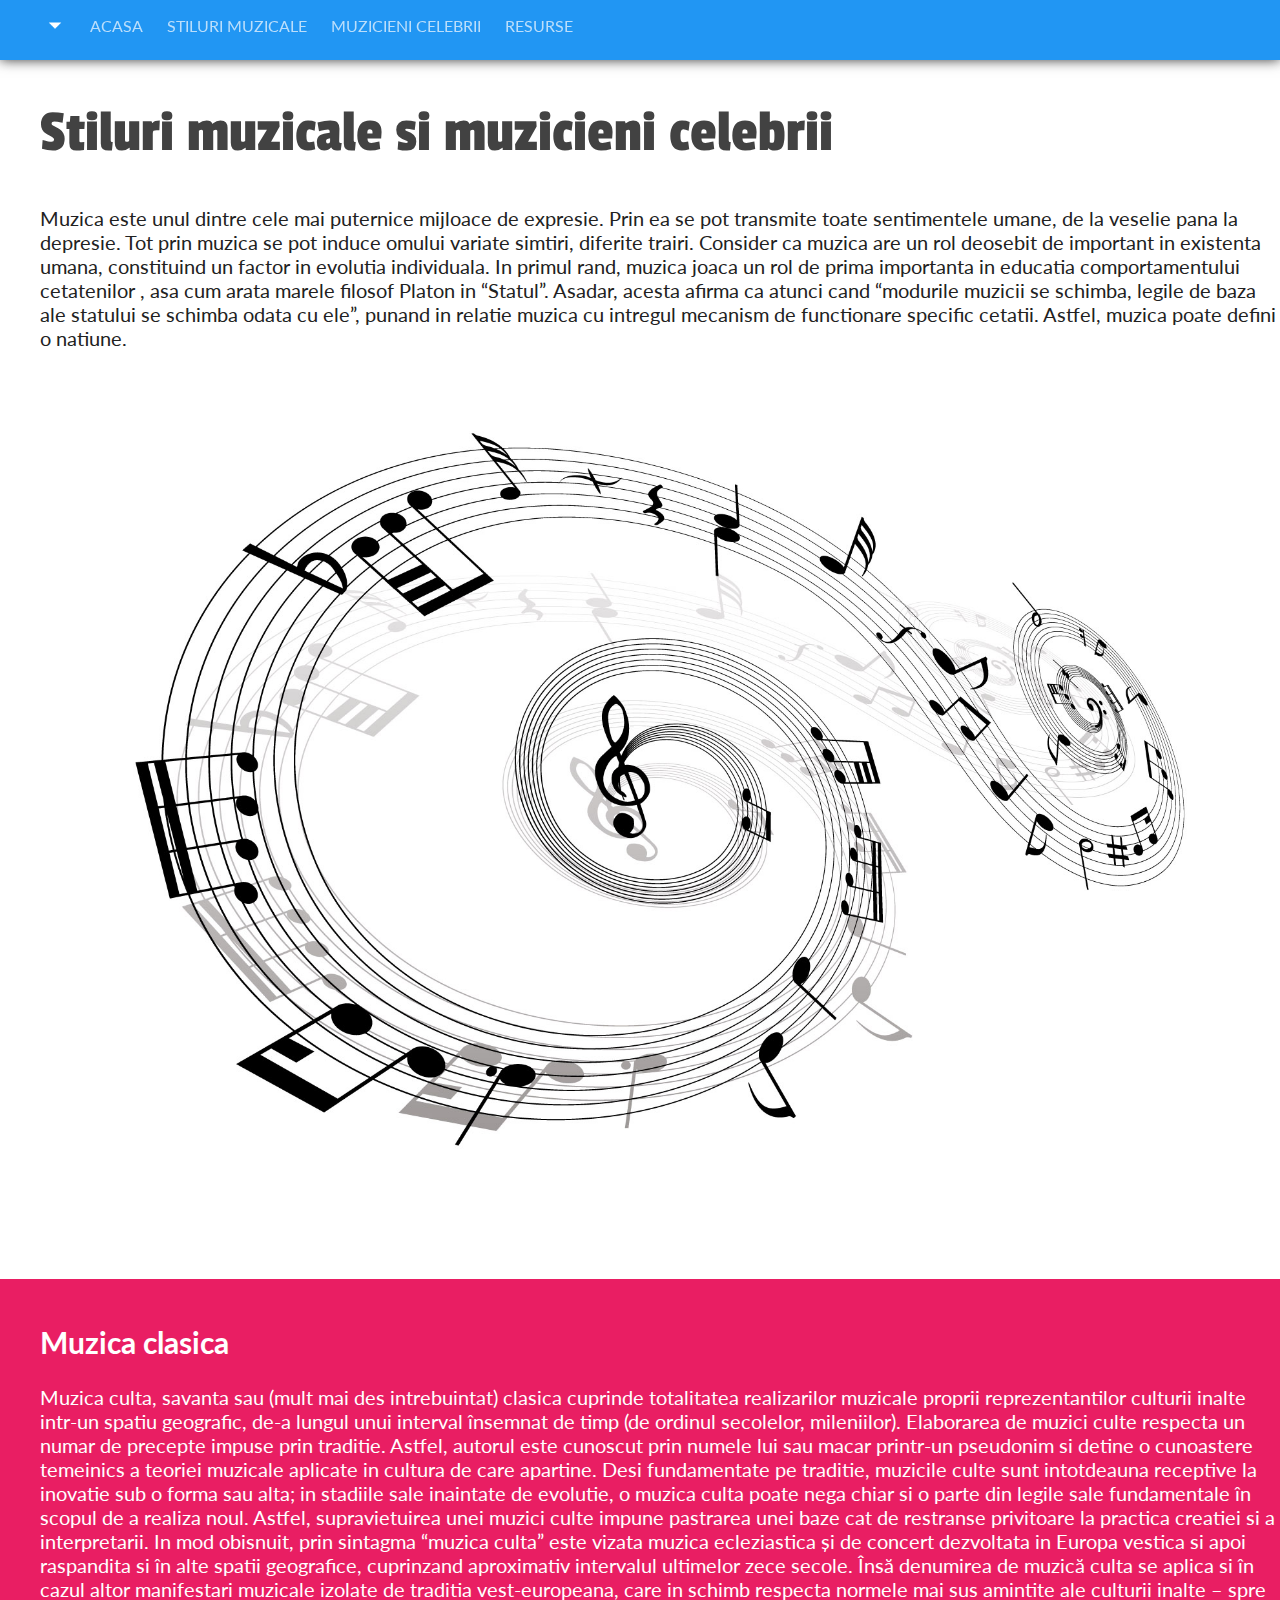
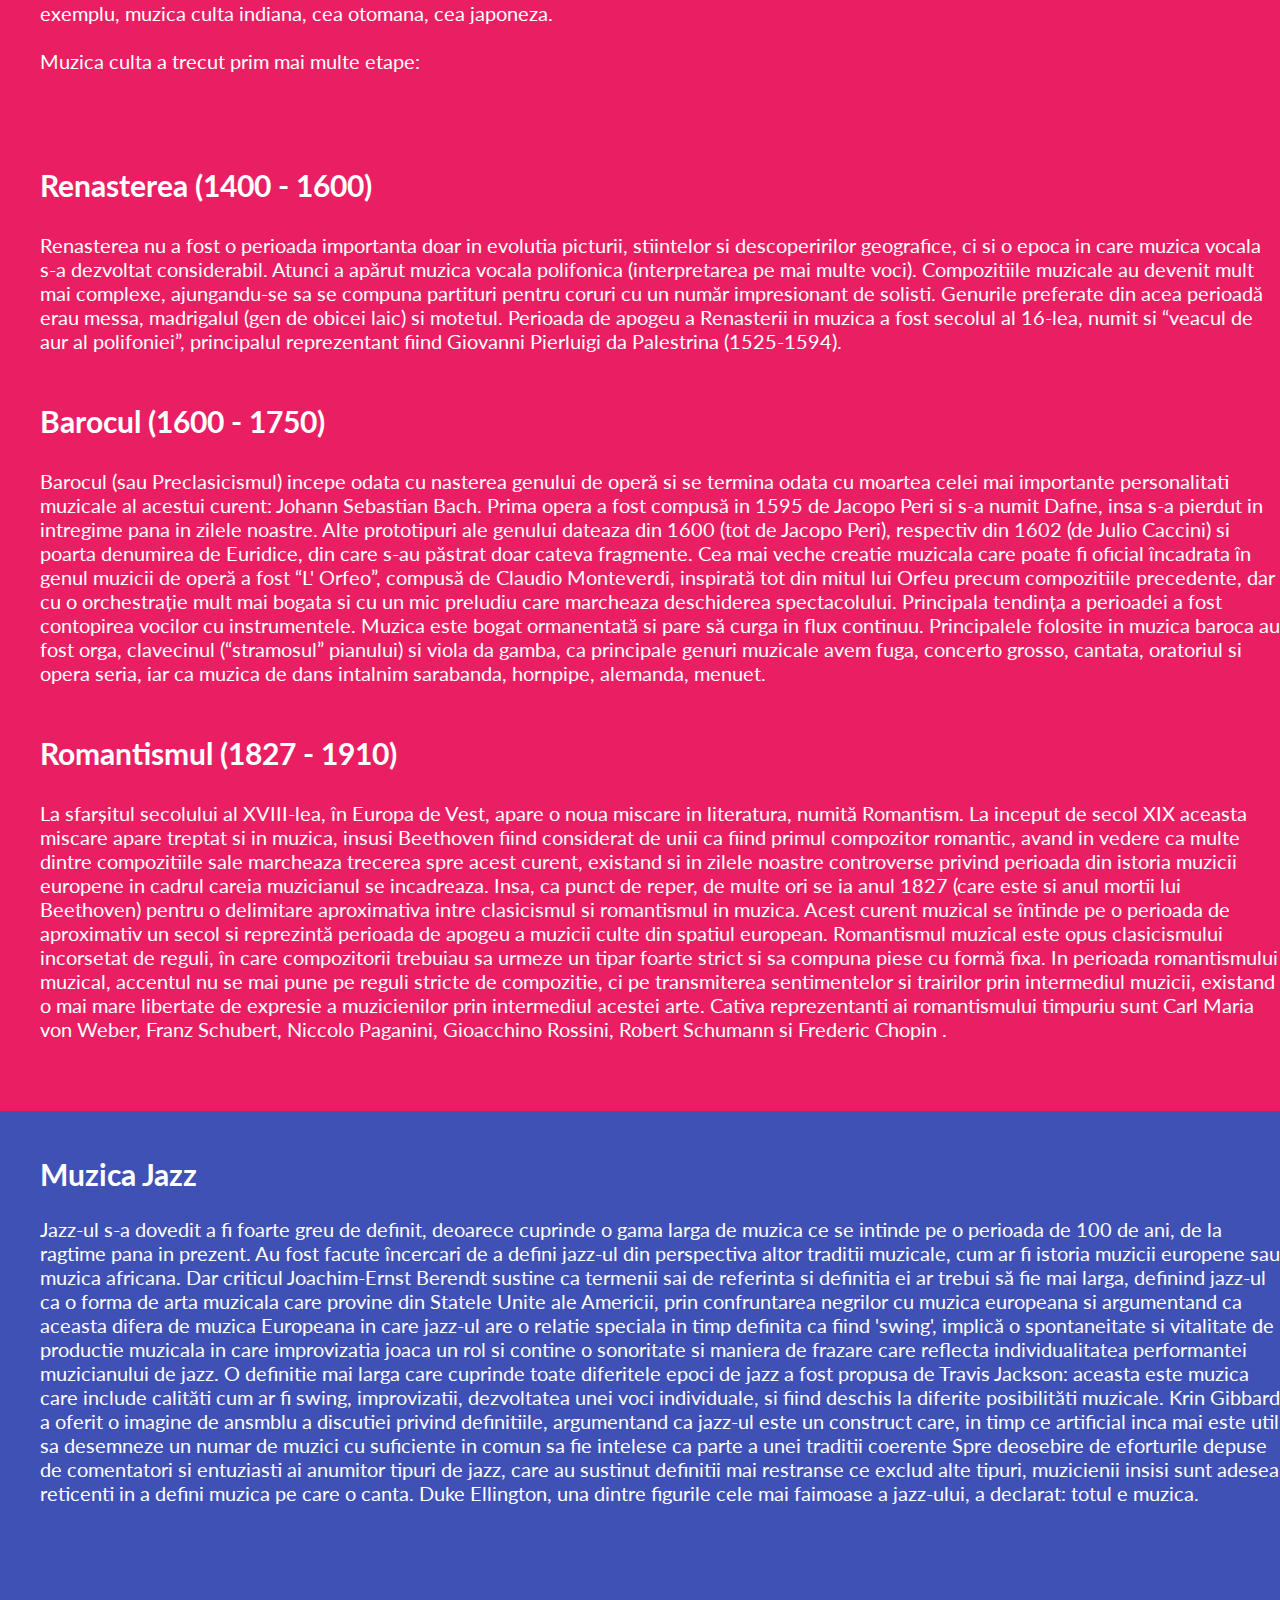
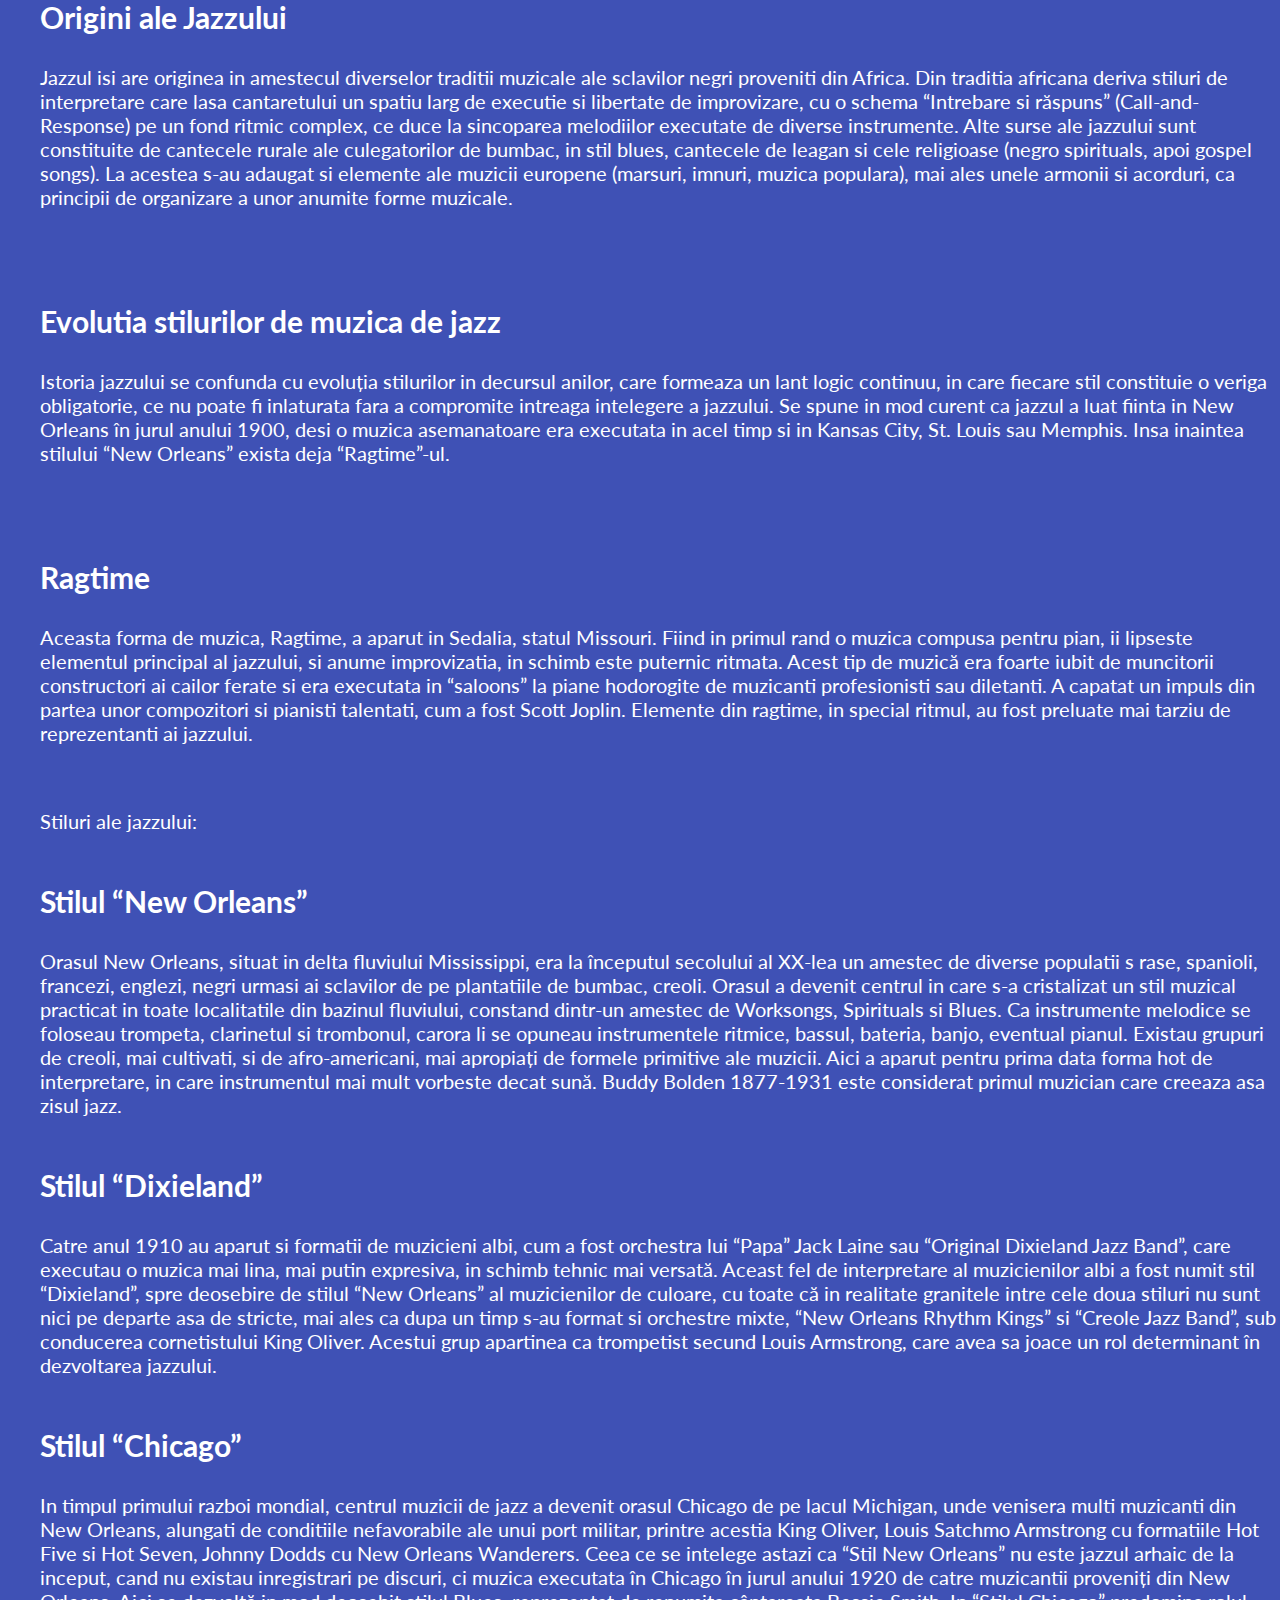
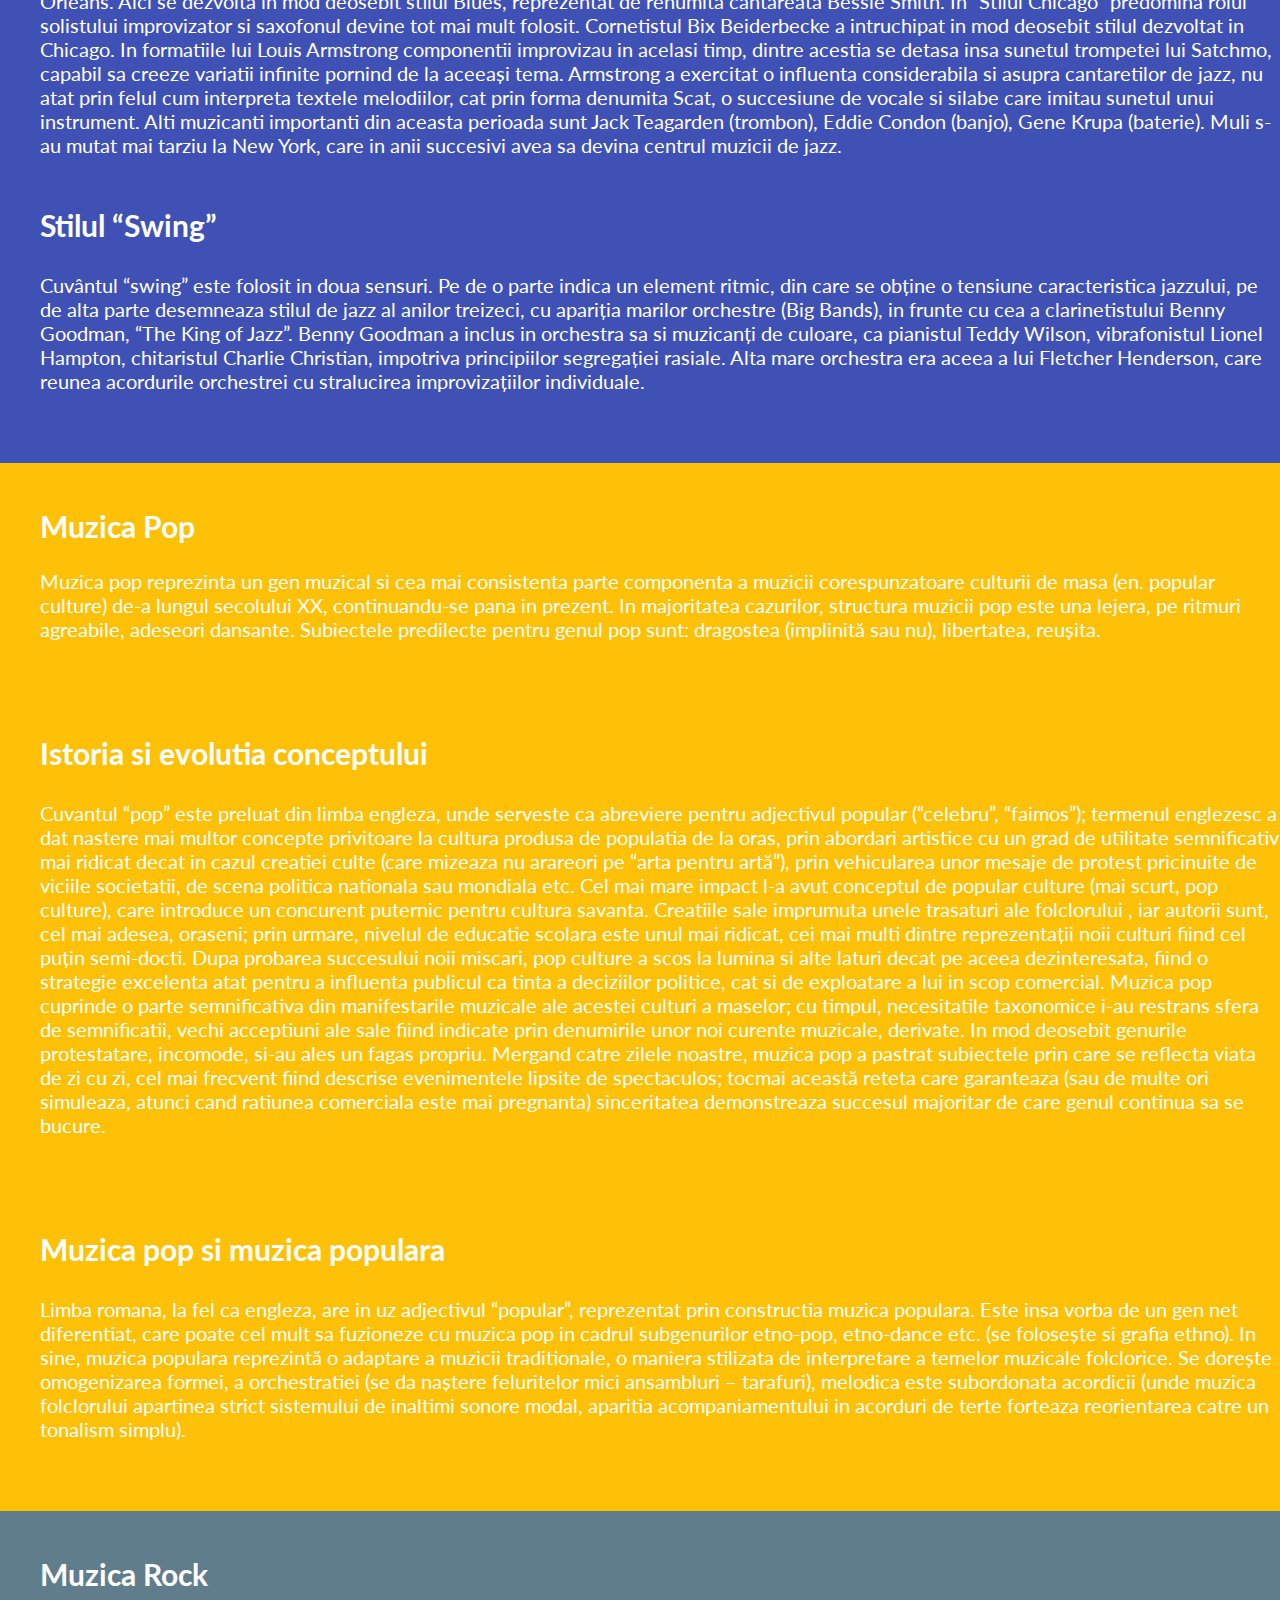
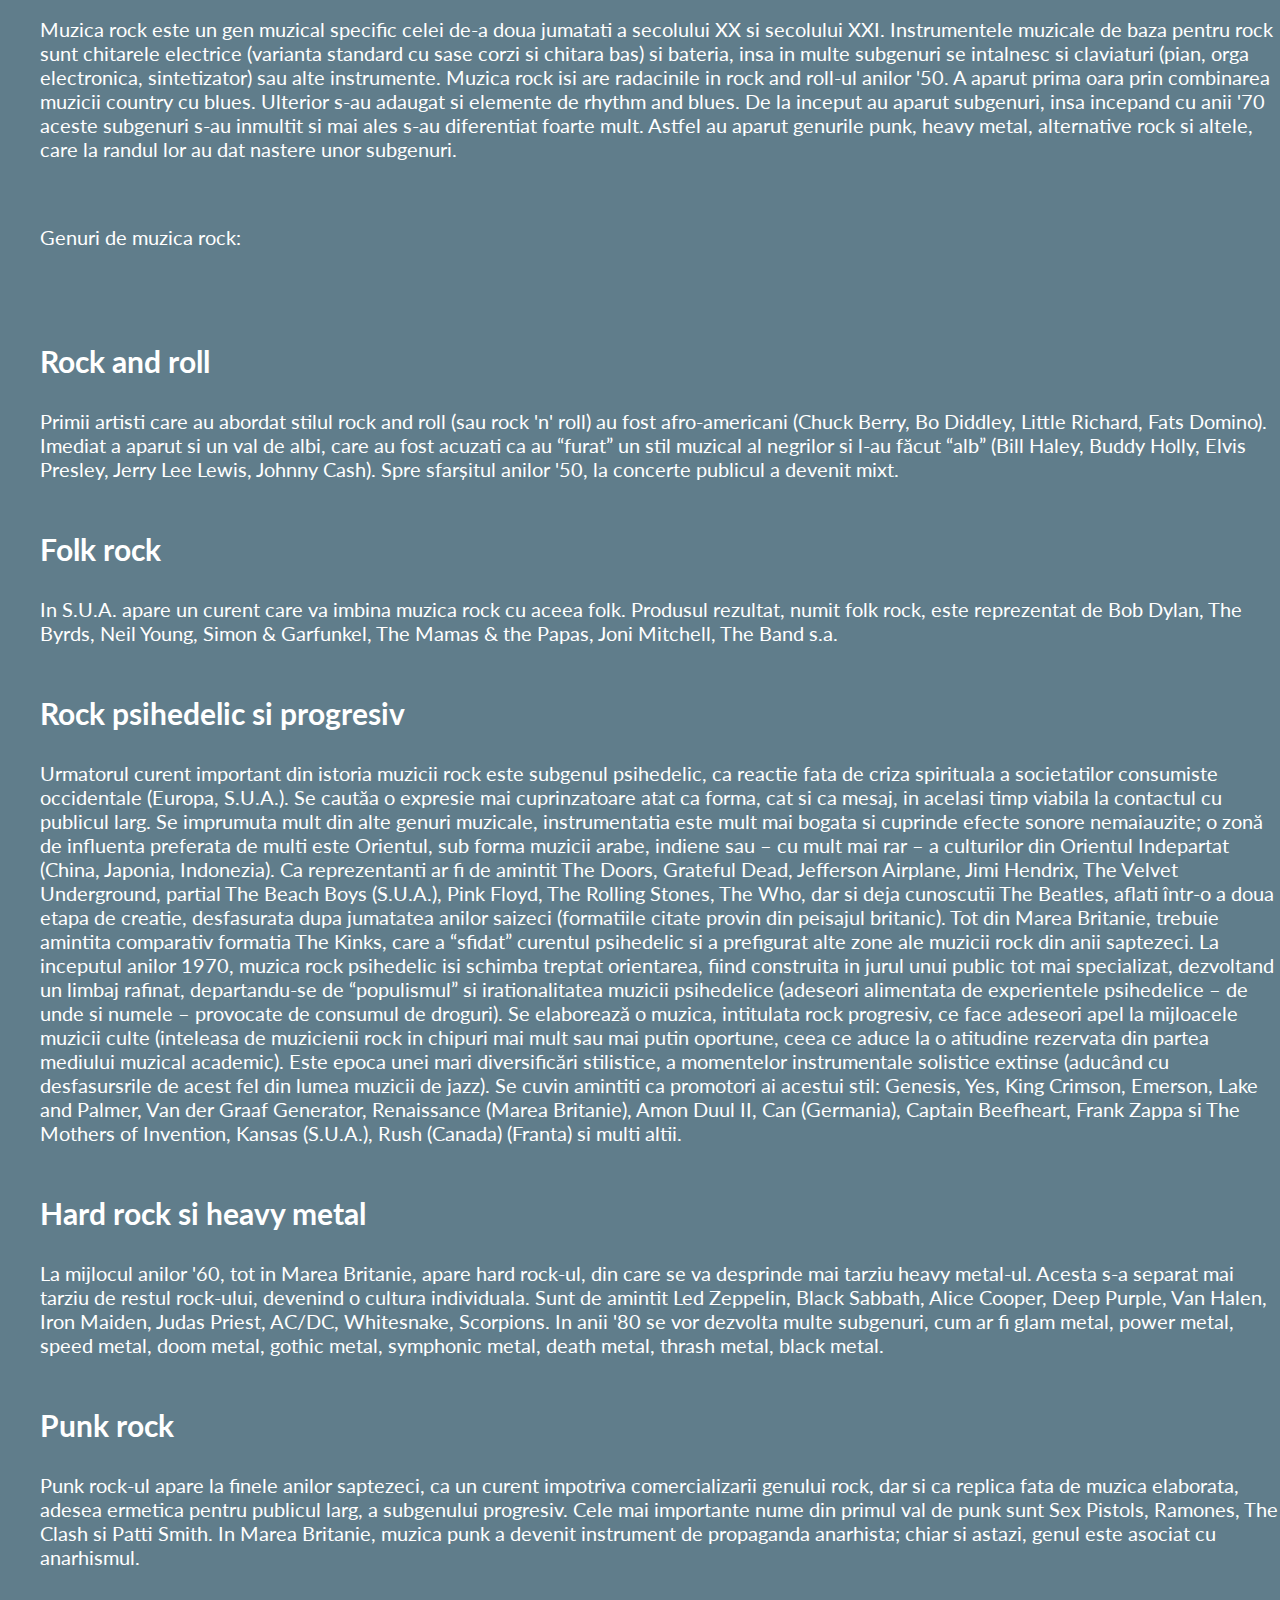
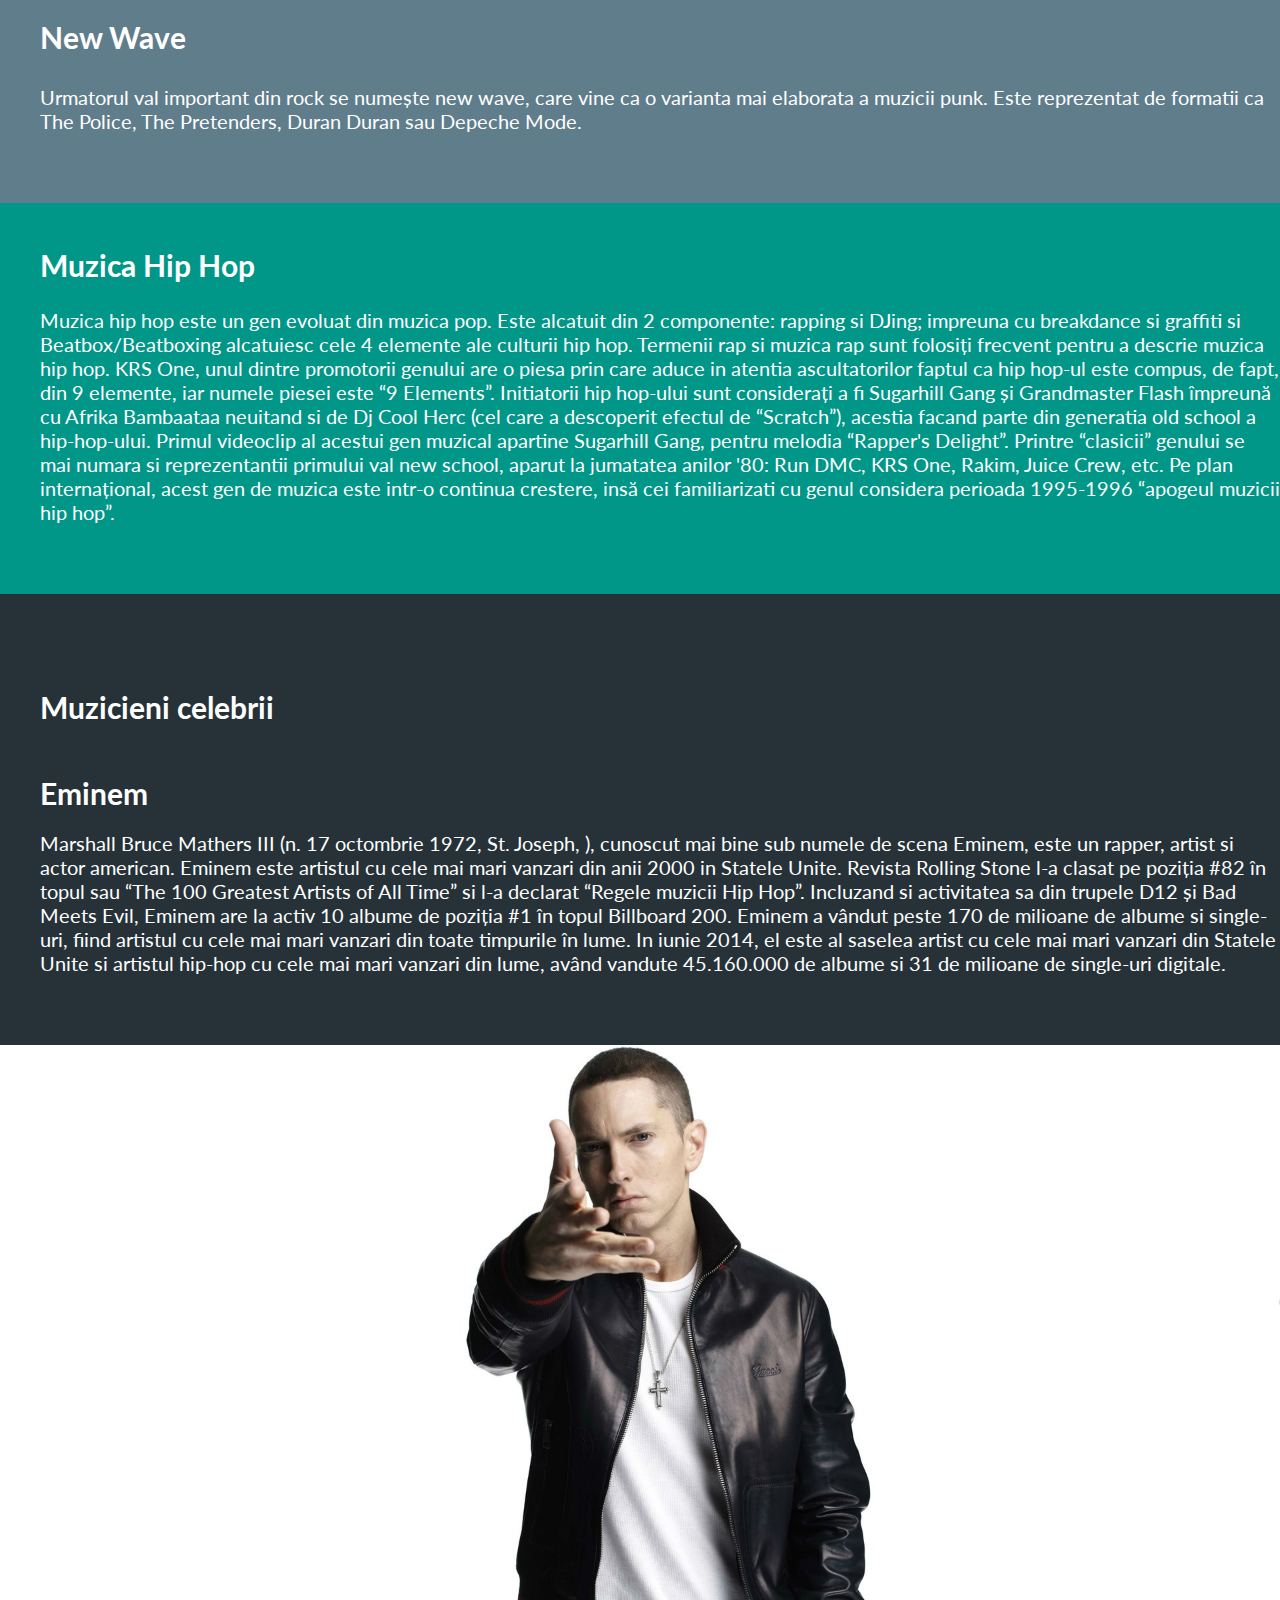
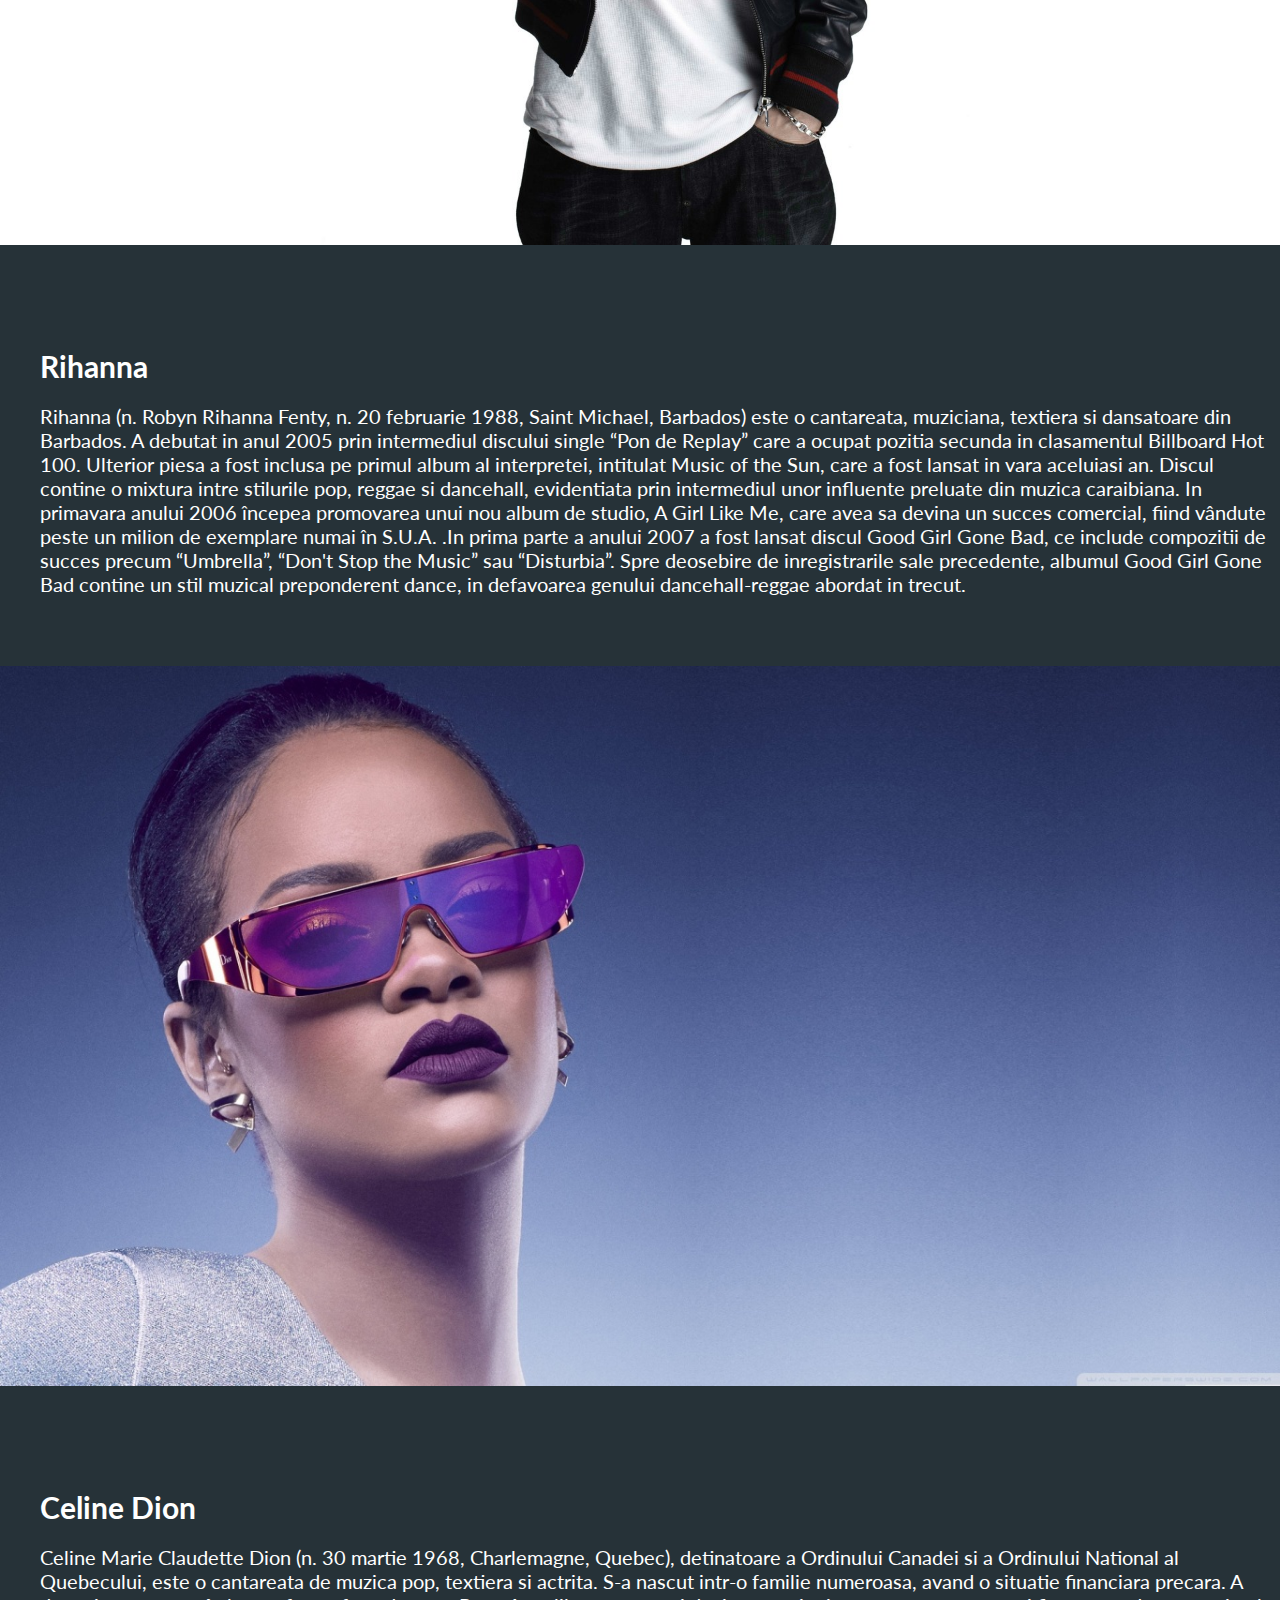
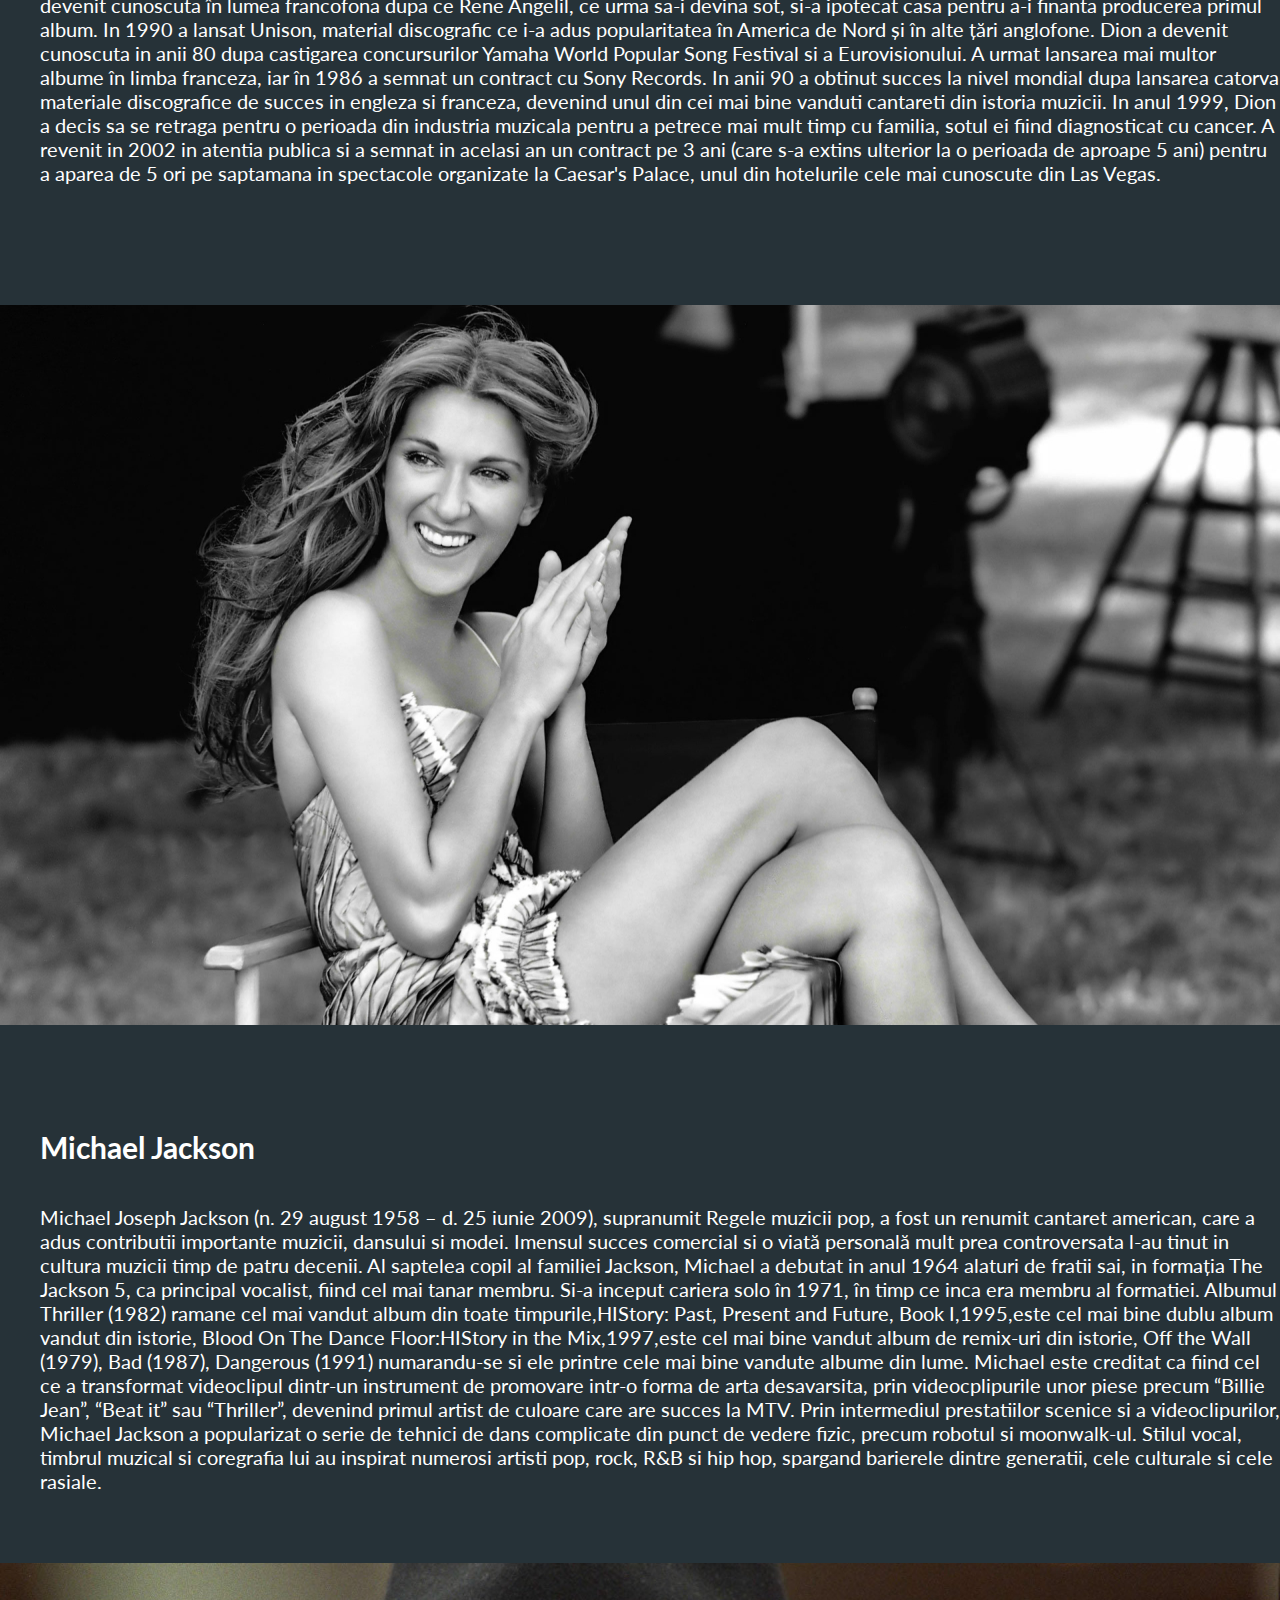
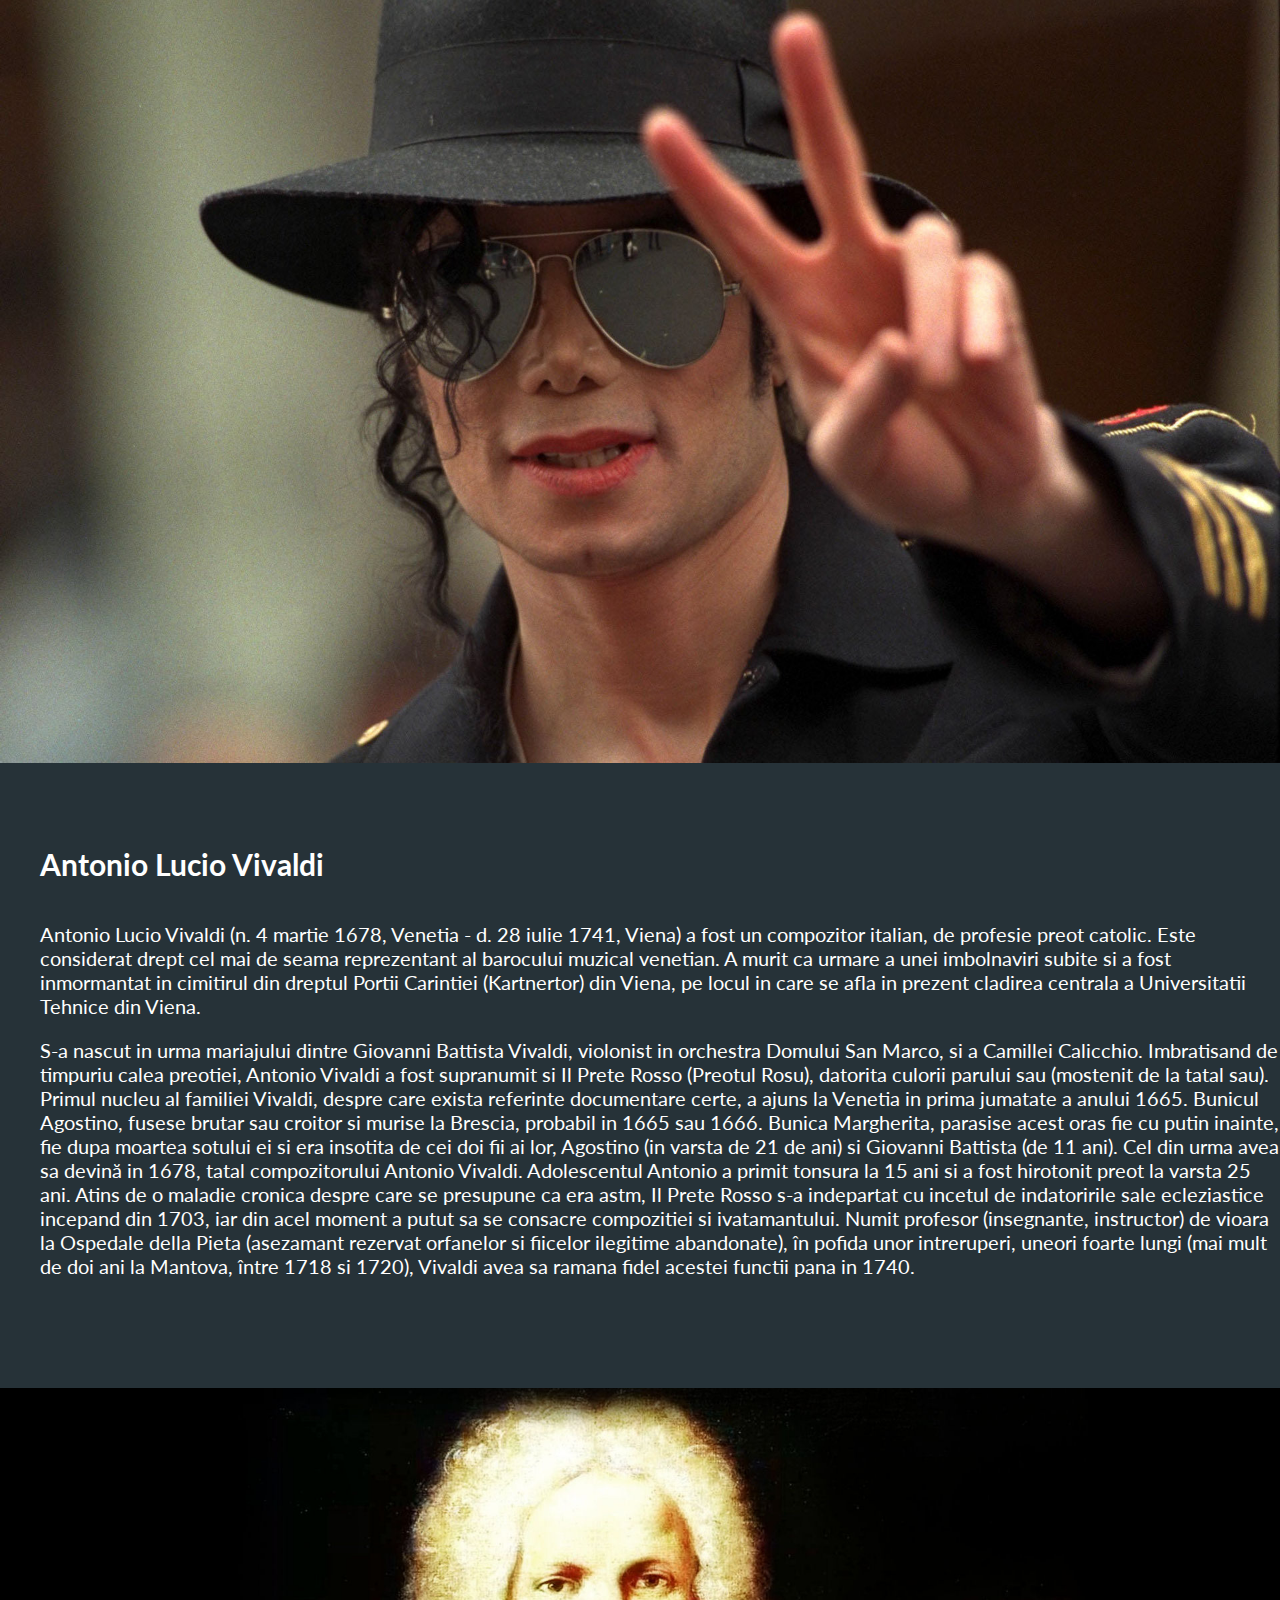
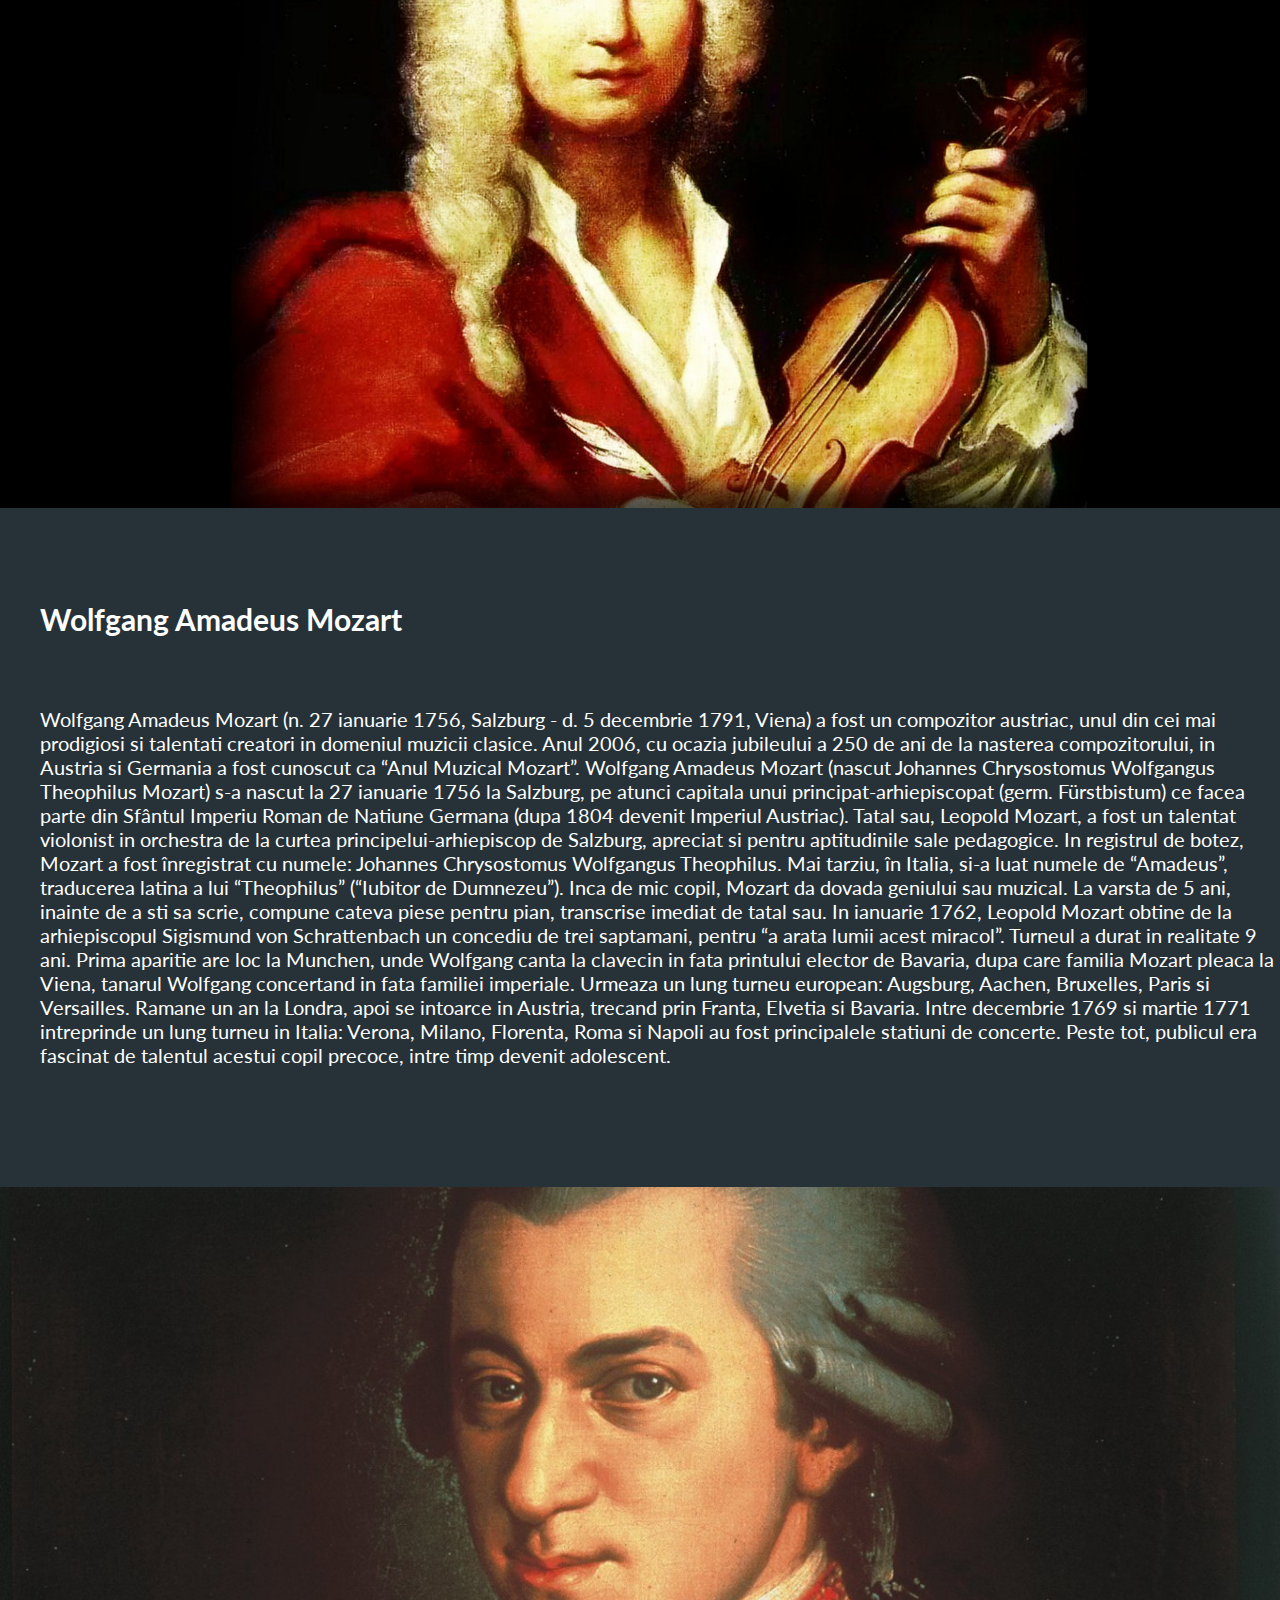
==== index.html @ 26b120ed "Final version" ====
<!DOCTYPE html>
<html lang="en">
<head>
    <meta charset="UTF-8">
    <meta name="viewport" content="width=device-width, initial-scale=1.0">
    <link rel="stylesheet" type="text/css" href="css/app.css">
    <link rel="shortcut icon" href="icons/music_2.png">
    <title>Stiluri muzicale si muzicieni celebrii</title>
    <!-- Proiect atestat Alexandra Bodnar clasa a XII -a A -->
</head>
<body id="top">
    <header>
        <img id="expand_menu" src="icons/bottom.png" alt="Activeaza navigatia din header">
        <nav>
            <ul id="nav_list">
                <li><a href="#top">Acasa</a></li>
                <li><a href="#stiluri_muzicale">Stiluri muzicale</a></li>
                <li><a href="#muzicieni_celebrii">Muzicieni celebrii</a></li>
                <li><a href="resurse.html" target="_blank">Resurse</a></li>
            </ul>
        </nav>
    </header>
    <div id="menu_expanded">
        <ul id="genuri">
            <li><a href="#muzica_clasica">Muzica clasica</a></li>
            <li><a href="#muzica_jazz">Muzica jazz</a></li>
            <li><a href="#muzica_pop">Muzica pop</a></li>
            <li><a href="#muzica_rock">Muzica rock</a></li>
            <li><a href="#muzica_rap">Muzica Hip Hop</a></li>
        </ul>

        <ul id="celebrii">
            <li><a href="#eminem">Eminem</a></li>
            <li><a href="#rihanna">Rihanna</a></li>
            <li><a href="#celine_dion">Celine Dion</a></li>
            <li><a href="#michael_jackson">Michael Jackson</a></li>
            <li><a href="#vivaldi">Vivaldi</a></li>
            <li><a href="#motzard">Motzard</a></li>
        </ul>
        <img id="collapse_menu" src="icons/collapse.png" alt="Aduce menuiu in pozitia ascunsa">
    </div>
    <div id="content">
        <h1 id="main_title">
            Stiluri muzicale si muzicieni celebrii
        </h1>
        <div id="despre_muzica">
            Muzica este unul dintre cele mai puternice mijloace de expresie. Prin ea se pot transmite toate sentimentele
            umane, de la veselie pana la depresie. Tot prin muzica se pot induce omului variate simtiri, diferite trairi.
            Consider ca muzica are un rol deosebit de important in existenta umana, constituind un factor in evolutia individuala.
            In primul rand, muzica joaca un rol de prima importanta in educatia comportamentului cetatenilor , asa cum
            arata marele filosof Platon in <q>Statul</q>. Asadar, acesta afirma ca atunci cand <q>modurile muzicii se schimba,
            legile de baza ale statului se schimba odata cu ele</q>, punand in relatie muzica cu intregul mecanism de
            functionare specific cetatii. Astfel, muzica poate defini o natiune.
            <img id="home_image" src="images/muzica_clasica.jpg" alt="imagine muzica clasica">
        </div>
        <section id="stiluri_muzicale">
            <section id="muzica_clasica" class="text_div">
                <h2>Muzica clasica</h2>
                <p>Muzica culta, savanta sau (mult mai des intrebuintat) clasica cuprinde totalitatea realizarilor muzicale
                    proprii reprezentantilor culturii inalte intr-un spatiu geografic, de-a lungul unui interval însemnat de
                    timp (de ordinul secolelor, mileniilor). Elaborarea de muzici culte respecta un numar de precepte impuse
                    prin traditie. Astfel, autorul este cunoscut prin numele lui sau macar printr-un pseudonim si detine o
                    cunoastere temeinics a teoriei muzicale aplicate in cultura de care
                    apartine. Desi fundamentate pe traditie, muzicile culte sunt intotdeauna receptive la inovatie sub o
                    forma sau alta; in stadiile sale inaintate de evolutie, o muzica culta poate nega chiar si o parte din
                    legile sale fundamentale în scopul de a realiza noul. Astfel, supravietuirea unei muzici culte impune
                    pastrarea unei baze cat de restranse privitoare la practica creatiei si a interpretarii.
                    In mod obisnuit, prin sintagma <q>muzica culta</q> este vizata muzica ecleziastica și de concert
                    dezvoltata in Europa vestica si apoi raspandita si în alte spatii geografice, cuprinzand aproximativ
                    intervalul ultimelor zece secole. Însă denumirea de muzică culta se aplica si în cazul altor manifestari
                    muzicale izolate de traditia vest-europeana, care in schimb respecta normele mai sus amintite ale
                    culturii inalte – spre exemplu, muzica culta indiana, cea otomana, cea japoneza. <br><br>Muzica culta a
                    trecut prim mai multe etape:</p><br>

                    <h3>Renasterea (1400 - 1600)</h3>
                    <p>Renasterea nu a fost o perioada importanta doar in evolutia picturii, stiintelor si descoperirilor
                        geografice, ci si o epoca in care muzica vocala s-a dezvoltat considerabil. Atunci a apărut muzica
                        vocala polifonica (interpretarea pe mai multe voci). Compozitiile muzicale au devenit mult mai complexe,
                        ajungandu-se sa se compuna partituri pentru coruri cu un număr impresionant de solisti. Genurile preferate
                        din acea perioadă erau messa, madrigalul (gen de obicei laic) si motetul. Perioada de apogeu a Renasterii
                        in muzica a fost secolul al 16-lea, numit si <q>veacul de aur al polifoniei</q>, principalul reprezentant
                        fiind Giovanni Pierluigi da Palestrina (1525-1594).</p>
                    <h3>Barocul (1600 - 1750)</h3>
                    <p>Barocul (sau Preclasicismul) incepe odata cu nasterea genului de operă si se termina odata cu moartea celei mai
                        importante personalitati muzicale al acestui curent: Johann Sebastian Bach. Prima opera a fost compusă in 1595
                        de Jacopo Peri si s-a numit Dafne, insa s-a pierdut in intregime pana in zilele noastre. Alte prototipuri ale
                        genului dateaza din 1600 (tot de Jacopo Peri), respectiv din 1602 (de Julio Caccini) si poarta denumirea de
                        Euridice, din care s-au păstrat doar cateva fragmente. Cea mai veche creatie muzicala care poate fi oficial
                        încadrata în genul muzicii de operă a fost <q>L' Orfeo</q>, compusă de Claudio Monteverdi, inspirată tot din
                        mitul lui Orfeu precum compozitiile precedente, dar cu o orchestrație mult mai bogata si cu un mic preludiu
                        care marcheaza deschiderea spectacolului. Principala tendința a perioadei a fost contopirea vocilor cu
                        instrumentele. Muzica este bogat ormanentată si pare să curga in flux continuu. Principalele
                        folosite in muzica baroca au fost orga, clavecinul (<q>stramosul</q> pianului) si viola da gamba,
                        ca principale genuri muzicale avem fuga, concerto grosso, cantata, oratoriul si opera seria, iar ca
                        muzica de dans intalnim sarabanda, hornpipe, alemanda, menuet.</p>
                    <h3>Romantismul (1827 - 1910)</h3>
                    <p>La sfarșitul secolului al XVIII-lea, în Europa de Vest, apare o noua miscare in literatura, numită Romantism.
                        La inceput de secol XIX aceasta miscare apare treptat si in muzica, insusi Beethoven fiind considerat de unii
                        ca fiind primul compozitor romantic, avand in vedere ca multe dintre compozitiile sale marcheaza trecerea spre
                        acest curent, existand si in zilele noastre controverse privind perioada din istoria muzicii europene in cadrul
                        careia muzicianul se incadreaza. Insa, ca punct de reper, de multe ori se ia anul 1827 (care este si anul mortii
                        lui Beethoven) pentru o delimitare aproximativa intre clasicismul si romantismul in muzica.
                        Acest curent muzical se întinde pe o perioada de aproximativ un secol si reprezintă perioada de apogeu a muzicii
                        culte din spatiul european. Romantismul muzical este opus clasicismului incorsetat de reguli, în care
                        compozitorii trebuiau sa urmeze un tipar foarte strict si sa compuna piese cu formă fixa. In perioada
                        romantismului muzical, accentul nu se mai pune pe reguli stricte de compozitie, ci pe transmiterea sentimentelor
                        si trairilor prin intermediul muzicii, existand o mai mare libertate de expresie a muzicienilor prin intermediul
                        acestei arte. Cativa reprezentanti ai romantismului timpuriu sunt Carl Maria von Weber, Franz Schubert, Niccolo
                        Paganini, Gioacchino Rossini, Robert Schumann si Frederic Chopin .</p>
            </section>
            <section id="muzica_jazz" class="text_div">
                <h2>Muzica Jazz</h2>
                <p>Jazz-ul s-a dovedit a fi foarte greu de definit, deoarece cuprinde o gama larga de muzica ce se intinde pe o perioada
                    de 100 de ani, de la ragtime pana in prezent. Au fost facute încercari de a defini jazz-ul din perspectiva altor
                    traditii muzicale, cum ar fi istoria muzicii europene sau muzica africana. Dar criticul Joachim-Ernst Berendt
                    sustine ca termenii sai de referinta si definitia ei ar trebui să fie mai larga, definind jazz-ul ca o forma
                        de arta muzicala care provine din Statele Unite ale Americii, prin confruntarea negrilor cu muzica europeana
                    si argumentand ca aceasta difera de muzica Europeana in care jazz-ul are o  relatie speciala in timp definita
                        ca fiind 'swing', implică o spontaneitate si vitalitate de productie muzicala in care improvizatia joaca
                        un rol si contine o sonoritate si maniera de frazare care reflecta individualitatea performantei
                        muzicianului de jazz. O definitie mai larga care cuprinde toate diferitele epoci de jazz a fost propusa de Travis Jackson: aceasta
                        este muzica care include calităti cum ar fi swing, improvizatii, dezvoltatea unei voci individuale, si fiind
                        deschis la diferite posibilităti muzicale. Krin Gibbard a oferit o imagine de ansmblu a discutiei privind
                        definitiile, argumentand ca jazz-ul este un construct care, in timp ce artificial inca mai este util
                        sa desemneze un numar de muzici cu suficiente in comun sa fie intelese ca parte a unei traditii coerente
                Spre deosebire de eforturile depuse de comentatori si entuziasti ai anumitor tipuri de jazz, care au sustinut definitii
                mai restranse ce exclud alte tipuri, muzicienii insisi sunt adesea reticenti in a defini muzica pe care o canta.
                        Duke Ellington, una dintre figurile cele mai faimoase a jazz-ului, a declarat: totul e muzica.</p>
                <br>
                <h3>Origini ale Jazzului</h3>
                <p>Jazzul isi are originea in amestecul diverselor traditii muzicale ale sclavilor negri proveniti din Africa.
                    Din traditia africana deriva stiluri de interpretare care lasa cantaretului un spatiu larg de executie si
                    libertate de improvizare, cu o schema <q>Intrebare si răspuns</q> (Call-and-Response) pe un fond ritmic complex,
                    ce duce la sincoparea melodiilor executate de diverse instrumente. Alte surse ale jazzului sunt constituite
                    de cantecele rurale ale culegatorilor de bumbac, in stil blues, cantecele de leagan si cele religioase
                    (negro spirituals, apoi gospel songs). La acestea s-au adaugat si elemente ale muzicii europene
                    (marsuri, imnuri, muzica populara), mai ales unele armonii si acorduri, ca principii de organizare
                    a unor anumite forme muzicale.</p>
                <br>
                <h3>Evolutia stilurilor de muzica de jazz</h3>
                <p>Istoria jazzului se confunda cu evoluția stilurilor in decursul anilor, care formeaza un lant logic continuu, in care fiecare stil constituie
                    o veriga obligatorie, ce nu poate fi inlaturata fara a compromite intreaga intelegere a jazzului. Se spune in mod
                    curent ca jazzul a luat fiinta in New Orleans în jurul anului 1900, desi o muzica asemanatoare era executata in
                    acel timp si in Kansas City, St. Louis sau Memphis. Insa inaintea stilului <q>New Orleans</q> exista deja <q>Ragtime</q>-ul.</p>
                <br>
                <h3>Ragtime</h3>
                <p>Aceasta forma de muzica, Ragtime, a aparut in Sedalia, statul Missouri. Fiind in primul rand o muzica compusa pentru pian, ii lipseste elementul
                    principal al jazzului, si anume improvizatia, in schimb este puternic ritmata. Acest tip de muzică era foarte iubit de muncitorii constructori ai
                    cailor ferate si era executata in <q>saloons</q> la piane hodorogite de muzicanti profesionisti sau diletanti. A capatat un impuls din partea
                    unor compozitori si pianisti talentati, cum a fost Scott Joplin. Elemente din ragtime, in special ritmul, au fost preluate mai tarziu de
                    reprezentanti ai jazzului.</p>
                <br>
                <p>Stiluri ale jazzului:</p>

                <h3>Stilul <q>New Orleans</q></h3>
                <p>Orasul New Orleans, situat in delta fluviului Mississippi, era la începutul secolului al XX-lea un amestec de diverse populatii s rase, spanioli,
                    francezi, englezi, negri urmasi ai sclavilor de pe plantatiile de bumbac, creoli. Orasul a devenit centrul in care s-a cristalizat un stil
                    muzical practicat in toate localitatile din bazinul fluviului, constand dintr-un amestec de Worksongs, Spirituals si Blues. Ca instrumente
                    melodice se foloseau trompeta, clarinetul si trombonul, carora li se opuneau instrumentele ritmice, bassul, bateria, banjo, eventual pianul.
                    Existau grupuri de creoli, mai cultivati, si de afro-americani, mai apropiați de formele primitive ale muzicii. Aici a aparut pentru prima
                    data forma hot de interpretare, in care instrumentul mai mult vorbeste decat sună. Buddy Bolden 1877-1931 este considerat primul muzician
                    care creeaza asa zisul jazz.</p>

                <h3>Stilul <q>Dixieland</q></h3>
                <p>Catre anul 1910 au aparut si formatii de muzicieni albi, cum a fost orchestra lui <q>Papa</q> Jack Laine sau <q>Original Dixieland Jazz Band</q>,
                    care executau o muzica mai lina, mai putin expresiva, in schimb tehnic mai versată. Aceast fel de interpretare al muzicienilor albi a fost numit
                    stil <q>Dixieland</q>, spre deosebire de stilul <q>New Orleans</q> al muzicienilor de culoare, cu toate că in realitate granitele intre cele doua
                    stiluri nu sunt nici pe departe asa de stricte, mai ales ca dupa un timp s-au format si orchestre mixte, <q>New Orleans Rhythm Kings</q> si <q>Creole
                        Jazz Band</q>, sub conducerea cornetistului King Oliver. Acestui grup apartinea ca trompetist secund Louis Armstrong, care avea sa joace un rol
                    determinant în dezvoltarea jazzului.
                </p>
                <h3>Stilul <q>Chicago</q></h3>
                <p>In timpul primului razboi mondial, centrul muzicii de jazz a devenit orasul Chicago de pe lacul Michigan, unde venisera multi muzicanti din New Orleans,
                    alungati de conditiile nefavorabile ale unui port militar, printre acestia King Oliver, Louis Satchmo Armstrong cu formatiile Hot Five si Hot Seven,
                    Johnny Dodds cu New Orleans Wanderers. Ceea ce se intelege astazi ca <q>Stil New Orleans</q> nu este jazzul arhaic de la inceput, cand nu existau
                    inregistrari pe discuri, ci muzica executata în Chicago în jurul anului 1920 de catre muzicantii proveniți din New Orleans. Aici se dezvoltă in mod
                    deosebit stilul Blues, reprezentat de renumita cântareata Bessie Smith. In <q>Stilul Chicago</q> predomina rolul solistului improvizator si saxofonul
                    devine tot mai mult folosit. Cornetistul Bix Beiderbecke a intruchipat in mod deosebit stilul dezvoltat in Chicago. In formatiile lui Louis Armstrong
                    componentii improvizau in acelasi timp, dintre acestia se detasa insa sunetul trompetei lui Satchmo, capabil sa creeze variatii infinite pornind de la
                    aceeași tema. Armstrong a exercitat o influenta considerabila si asupra cantaretilor de jazz, nu atat prin felul cum interpreta textele melodiilor, cat
                    prin forma denumita Scat, o succesiune de vocale si silabe care imitau sunetul unui instrument. Alti muzicanti importanti din aceasta perioada sunt Jack
                    Teagarden (trombon), Eddie Condon (banjo), Gene Krupa (baterie). Muli s-au mutat mai tarziu la New York, care in anii succesivi avea sa devina centrul
                    muzicii de jazz.</p>

                <h3>Stilul <q>Swing</q></h3>
                <p>Cuvântul <q>swing</q> este folosit in doua sensuri. Pe de o parte indica un element ritmic, din care se obține o tensiune caracteristica jazzului, pe de
                    alta parte desemneaza stilul de jazz al anilor treizeci, cu apariția marilor orchestre (Big Bands), in frunte cu cea a clarinetistului Benny Goodman,
                    <q>The King of Jazz</q>. Benny Goodman a inclus in orchestra sa si muzicanți de culoare, ca pianistul Teddy Wilson, vibrafonistul Lionel Hampton,
                    chitaristul Charlie Christian, impotriva principiilor segregației rasiale. Alta mare orchestra era aceea a lui Fletcher Henderson, care reunea acordurile
                    orchestrei cu stralucirea improvizațiilor individuale.

                </p>
            </section>
            <section id="muzica_pop" class="text_div">
                <h2>Muzica Pop</h2>
                <p>Muzica pop reprezinta un gen muzical si cea mai consistenta parte componenta a muzicii
                    corespunzatoare culturii de masa (en. popular culture) de-a lungul secolului XX, continuandu-se
                    pana in prezent.
                    In majoritatea cazurilor, structura muzicii pop este una lejera, pe ritmuri agreabile,
                    adeseori dansante. Subiectele predilecte pentru genul pop sunt: dragostea (implinită
                    sau nu), libertatea, reușita.</p>
                    <br>
                    <h3>Istoria si evolutia conceptului</h3>
                    <p>Cuvantul <q>pop</q> este preluat din limba engleza, unde serveste ca abreviere pentru adjectivul
                        popular (<q>celebru</q>, <q>faimos</q>); termenul englezesc a dat nastere mai multor concepte
                        privitoare la cultura produsa de populatia de la oras, prin abordari artistice cu un grad de utilitate
                        semnificativ mai ridicat decat in cazul creatiei culte (care mizeaza nu arareori pe
                        <q>arta pentru artă</q>), prin vehicularea unor mesaje de protest pricinuite de viciile societatii,
                        de scena politica nationala sau mondiala etc. Cel mai mare impact l-a avut conceptul de popular culture
                        (mai scurt, pop culture), care introduce un concurent puternic pentru cultura savanta. Creatiile sale
                        imprumuta unele trasaturi ale folclorului , iar autorii sunt, cel mai adesea, oraseni; prin urmare,
                        nivelul de educatie scolara este unul mai ridicat, cei mai multi dintre reprezentații noii culturi fiind
                        cel puțin semi-docti. Dupa probarea succesului noii miscari, pop culture a scos la lumina si alte laturi
                        decat pe aceea dezinteresata, fiind o strategie excelenta atat pentru a influenta publicul ca tinta a
                        deciziilor politice, cat si de exploatare a lui in scop comercial.
                        Muzica pop cuprinde o parte semnificativa din manifestarile muzicale ale acestei culturi a maselor; cu
                        timpul, necesitatile taxonomice i-au restrans sfera de semnificatii, vechi acceptiuni ale sale fiind indicate
                        prin denumirile unor noi curente muzicale, derivate. In mod deosebit genurile protestatare, incomode,
                        si-au ales un fagas propriu. Mergand catre zilele noastre, muzica pop a pastrat subiectele prin care se
                        reflecta viata de zi cu zi, cel mai frecvent fiind descrise evenimentele lipsite de spectaculos; tocmai
                        această reteta care garanteaza (sau de multe ori simuleaza, atunci cand ratiunea comerciala este mai
                        pregnanta) sinceritatea demonstreaza succesul majoritar de care genul continua sa se bucure.</p>
                    <br>
                    <h3>Muzica pop si muzica populara</h3>
                    <p>Limba romana, la fel ca engleza, are in uz adjectivul <q>popular</q>, reprezentat prin constructia muzica populara.
                        Este insa vorba de un gen net diferentiat, care poate cel mult sa fuzioneze cu muzica pop in cadrul subgenurilor
                        etno-pop, etno-dance etc. (se folosește si grafia ethno). In sine, muzica populara reprezintă o adaptare a
                        muzicii traditionale, o maniera stilizata de interpretare a temelor muzicale folclorice. Se dorește omogenizarea
                        formei, a orchestratiei (se da naștere feluritelor mici ansambluri – tarafuri), melodica este subordonata
                        acordicii (unde muzica folclorului apartinea strict sistemului de inaltimi sonore modal, aparitia
                        acompaniamentului in acorduri de terte forteaza reorientarea catre un tonalism simplu).</p>
            </section>
            <section id="muzica_rock" class="text_div">
                <h2>Muzica Rock</h2>
                <p>Muzica rock este un gen muzical specific celei de-a doua jumatati a secolului XX si secolului XXI.
                    Instrumentele muzicale de baza pentru rock sunt chitarele electrice (varianta standard cu sase corzi si chitara
                    bas) si bateria, insa in multe subgenuri se intalnesc si claviaturi (pian, orga electronica, sintetizator)
                    sau alte instrumente. Muzica rock isi are radacinile in rock and roll-ul anilor '50. A aparut prima oara prin
                    combinarea muzicii country cu blues. Ulterior s-au adaugat si elemente de rhythm and blues. De la inceput au aparut
                    subgenuri, insa incepand cu anii '70 aceste subgenuri s-au inmultit si mai ales s-au diferentiat foarte mult.
                    Astfel au aparut genurile punk, heavy metal, alternative rock si altele, care la randul lor au dat nastere unor
                    subgenuri.</p>
                <br><p>Genuri de muzica rock:</p><br>
                <h3>Rock and roll</h3>
                <p>Primii artisti care au abordat stilul rock and roll (sau rock 'n' roll) au fost afro-americani (Chuck Berry,
                    Bo Diddley, Little Richard, Fats Domino). Imediat a aparut si un val de albi, care au fost acuzati ca au
                    <q>furat</q> un stil muzical al negrilor si l-au făcut <q>alb</q> (Bill Haley, Buddy Holly, Elvis Presley,
                    Jerry Lee Lewis, Johnny Cash). Spre sfarșitul anilor '50, la concerte publicul a devenit mixt.</p>
                <h3>Folk rock</h3>
                <p>In S.U.A. apare un curent care va imbina muzica rock cu aceea folk. Produsul rezultat, numit folk rock,
                    este reprezentat de Bob Dylan, The Byrds, Neil Young, Simon &amp; Garfunkel, The Mamas &amp; the Papas,
                    Joni Mitchell, The Band s.a.</p>
                <h3>Rock psihedelic si progresiv</h3>
                <p>Urmatorul curent important din istoria muzicii rock este subgenul psihedelic, ca reactie fata de criza spirituala a
                    societatilor consumiste occidentale (Europa, S.U.A.). Se cautăa o expresie mai cuprinzatoare atat ca forma, cat si
                    ca mesaj, in acelasi timp viabila la contactul cu publicul larg. Se imprumuta mult din alte genuri muzicale,
                    instrumentatia este mult mai bogata si cuprinde efecte sonore nemaiauzite; o zonă de influenta preferata de multi
                    este Orientul, sub forma muzicii arabe, indiene sau – cu mult mai rar – a culturilor din Orientul Indepartat
                    (China, Japonia, Indonezia). Ca reprezentanti ar fi de amintit The Doors, Grateful Dead, Jefferson Airplane,
                    Jimi Hendrix, The Velvet Underground, partial The Beach Boys (S.U.A.), Pink Floyd, The Rolling Stones, The Who,
                    dar si deja cunoscutii The Beatles, aflati într-o a doua etapa de creatie, desfasurata dupa jumatatea anilor
                    saizeci (formatiile citate provin din peisajul britanic). Tot din Marea Britanie, trebuie amintita comparativ
                    formatia The Kinks, care a <q>sfidat</q> curentul psihedelic si a prefigurat alte zone ale muzicii rock din anii
                    saptezeci. La inceputul anilor 1970, muzica rock psihedelic isi schimba treptat orientarea, fiind construita in
                    jurul unui public tot mai specializat, dezvoltand un limbaj rafinat, departandu-se de <q>populismul</q> si
                    irationalitatea muzicii psihedelice (adeseori alimentata de experientele psihedelice – de unde si numele – provocate
                    de consumul de droguri). Se elaborează o muzica, intitulata rock progresiv, ce face adeseori apel la mijloacele
                    muzicii culte (inteleasa de muzicienii rock in chipuri mai mult sau mai putin oportune, ceea ce aduce la o atitudine
                    rezervata din partea mediului muzical academic). Este epoca unei mari diversificări stilistice, a momentelor
                    instrumentale solistice extinse (aducând cu desfasursrile de acest fel din lumea muzicii de jazz). Se cuvin
                    amintiti ca promotori ai acestui stil: Genesis, Yes, King Crimson, Emerson, Lake and Palmer, Van der Graaf
                    Generator, Renaissance (Marea Britanie), Amon Duul II, Can (Germania), Captain Beefheart, Frank Zappa si
                    The Mothers of Invention, Kansas (S.U.A.), Rush (Canada) (Franta) si multi altii.</p>
                <h3>Hard rock si heavy metal</h3>
                <p>La mijlocul anilor '60, tot in Marea Britanie, apare hard rock-ul, din care se va desprinde mai tarziu heavy metal-ul.
                    Acesta s-a separat mai tarziu de restul rock-ului, devenind o cultura individuala. Sunt de amintit Led Zeppelin,
                    Black Sabbath, Alice Cooper, Deep Purple, Van Halen, Iron Maiden, Judas Priest, AC/DC, Whitesnake, Scorpions.
                    In anii '80 se vor dezvolta multe subgenuri, cum ar fi glam metal, power metal, speed metal, doom metal, gothic
                    metal, symphonic metal, death metal, thrash metal, black metal.</p>
                <h3>Punk rock</h3>
                <p>Punk rock-ul apare la finele anilor saptezeci, ca un curent impotriva comercializarii genului rock, dar si ca replica
                    fata de muzica elaborata, adesea ermetica pentru publicul larg, a subgenului progresiv. Cele mai importante nume din
                    primul val de punk sunt Sex Pistols, Ramones, The Clash si Patti Smith. In Marea Britanie, muzica punk a devenit
                    instrument de propaganda anarhista; chiar si astazi, genul este asociat cu anarhismul.</p>
                <h3>New Wave</h3>
                <p>Urmatorul val important din rock se numește new wave, care vine ca o varianta mai elaborata a muzicii punk.
                    Este reprezentat de formatii ca The Police, The Pretenders, Duran Duran sau Depeche Mode.

                </p>
            </section>
            <section id="muzica_rap" class="text_div">
                <h2>Muzica Hip Hop</h2>
                <p>Muzica hip hop este un gen evoluat din muzica pop. Este alcatuit din 2 componente: rapping si DJing; impreuna
                    cu breakdance si graffiti si Beatbox/Beatboxing alcatuiesc cele 4 elemente ale culturii hip hop. Termenii rap
                    si muzica rap sunt folosiți frecvent pentru a descrie muzica hip hop. KRS One, unul dintre promotorii genului
                    are o piesa prin care aduce in atentia ascultatorilor faptul ca hip hop-ul este compus, de fapt, din 9
                    elemente, iar numele piesei este <q>9 Elements</q>.
                    Initiatorii hip hop-ului sunt considerați a fi Sugarhill Gang și Grandmaster Flash împreună cu Afrika
                    Bambaataa neuitand si de Dj Cool Herc (cel care a descoperit efectul de <q>Scratch</q>), acestia facand
                    parte din generatia old school a hip-hop-ului.
                    Primul videoclip al acestui gen muzical apartine Sugarhill Gang, pentru melodia <q>Rapper's Delight</q>.
                    Printre <q>clasicii</q> genului se mai numara si reprezentantii primului val new school, aparut la
                    jumatatea anilor '80: Run DMC, KRS One, Rakim, Juice Crew, etc. Pe plan internațional, acest gen
                    de muzica este intr-o continua crestere, insă cei familiarizati cu genul considera perioada 1995-1996
                    <q>apogeul muzicii hip hop</q>.</p>
            </section>
            <section id="muzicieni_celebrii">
                <div id="eminem">
                    <h2>Muzicieni celebrii</h2>
                    <h3>Eminem</h3>
                    <div class="text_div">
                        <p>Marshall Bruce Mathers III (n. 17 octombrie 1972, St. Joseph, ), cunoscut mai bine sub numele de
                        scena Eminem, este un rapper, artist si actor american. Eminem este artistul
                        cu cele mai mari vanzari din anii 2000 in Statele Unite. Revista Rolling Stone l-a clasat pe poziția
                        #82 în topul sau <q>The 100 Greatest Artists of All Time</q> si l-a declarat <q>Regele muzicii Hip Hop</q>.
                        Incluzand si activitatea sa din trupele D12 și Bad Meets Evil, Eminem are la activ 10 albume de poziția #1
                        în topul Billboard 200. Eminem a vândut peste 170 de milioane de albume si single-uri, fiind artistul cu
                        cele mai mari vanzari din toate timpurile în lume. In iunie 2014, el este al saselea artist cu cele mai
                        mari vanzari din Statele Unite si artistul hip-hop cu cele mai mari vanzari din lume, având vandute 45.160.000
                            de albume si 31 de milioane de single-uri digitale.</p>
                    </div>
                    <img id="eminem_img" src="images/eminem_wallpaper.jpg" alt="eminem wallpaper" title="Eminem"/>
                </div>
                <div id="rihanna">
                    <h3>Rihanna</h3>
                    <div class="text_div">
                        <p>Rihanna (n. Robyn Rihanna Fenty, n. 20 februarie 1988, Saint Michael, Barbados) este o cantareata, muziciana,
                        textiera si dansatoare din Barbados. A debutat in anul 2005 prin intermediul discului single <q>Pon de Replay</q>
                        care a ocupat pozitia secunda in clasamentul Billboard Hot 100. Ulterior piesa a fost inclusa pe primul album al
                        interpretei, intitulat Music of the Sun, care a fost lansat in vara aceluiasi an. Discul contine o mixtura intre
                        stilurile pop, reggae si dancehall, evidentiata prin intermediul unor influente preluate din muzica caraibiana.
                        In primavara anului 2006 începea promovarea unui nou album de studio, A Girl Like Me, care avea sa devina un
                        succes comercial, fiind vândute peste un milion de exemplare numai în S.U.A. .In prima parte a anului 2007 a
                        fost lansat discul Good Girl Gone Bad, ce include compozitii de succes precum <q>Umbrella</q>, <q>Don't Stop
                        the Music</q> sau <q>Disturbia</q>. Spre deosebire de inregistrarile sale precedente, albumul Good Girl Gone Bad
                            contine un stil muzical preponderent dance, in defavoarea genului dancehall-reggae abordat in trecut.</p>
                    </div>
                    <img id="rihanna_img" src="images/rihanna_wallpaper.jpg" title="Rihanna" alt="Rihanna wallpaper">
                </div>
                <div id="celine_dion">
                    <h3>Celine Dion</h3>
                    <div class="text_div">
                        <p>Celine Marie Claudette Dion (n. 30 martie 1968, Charlemagne, Quebec), detinatoare a Ordinului Canadei si a Ordinului
                            National al Quebecului, este o cantareata de muzica pop, textiera si actrita. S-a nascut intr-o familie numeroasa, avand
                            o situatie financiara precara. A devenit cunoscuta în lumea francofona dupa ce Rene Angelil, ce urma sa-i devina sot,
                            si-a ipotecat casa pentru a-i finanta producerea primul album. In 1990 a lansat Unison, material discografic ce i-a adus
                            popularitatea în America de Nord și în alte țări anglofone. Dion a devenit cunoscuta in anii 80 dupa castigarea concursurilor
                            Yamaha World Popular Song Festival si a Eurovisionului. A urmat lansarea mai multor albume în limba franceza, iar în 1986 a
                            semnat un contract cu Sony Records. In anii 90 a obtinut succes la nivel mondial dupa lansarea catorva materiale discografice de
                            succes in engleza si franceza, devenind unul din cei mai bine vanduti cantareti din istoria muzicii. In anul 1999, Dion a decis
                            sa se retraga pentru o perioada din industria muzicala pentru a petrece mai mult timp cu familia, sotul ei fiind diagnosticat
                            cu cancer. A revenit in 2002 in atentia publica si a semnat in acelasi an un contract pe 3 ani (care s-a extins ulterior la o
                            perioada de aproape 5 ani) pentru a aparea de 5 ori pe saptamana in spectacole organizate la Caesar's Palace,
                            unul din hotelurile cele mai cunoscute din Las Vegas.</p>
                        <img id="celine_dion_img" src="images/cdion.jpg" title="Celine Dion" alt="Celine Dion Wallpaper"/>
                    </div>
                </div>
                <div id="michael_jackson">
                    <h3>Michael Jackson</h3>
                    <div class="text_div">
                        <p>Michael Joseph Jackson (n. 29 august 1958 – d. 25 iunie 2009), supranumit Regele muzicii pop, a fost un renumit cantaret american,
                            care a adus contributii importante muzicii, dansului si modei. Imensul succes comercial si o viată personală mult prea controversata
                            l-au tinut in cultura muzicii timp de patru decenii.
                            Al saptelea copil al familiei Jackson, Michael a debutat in anul 1964 alaturi de fratii sai, in formația The Jackson 5, ca principal
                            vocalist, fiind cel mai tanar membru. Si-a inceput cariera solo în 1971, în timp ce inca era membru al formatiei. Albumul Thriller (1982)
                            ramane cel mai vandut album din toate timpurile,HIStory: Past, Present and Future, Book I,1995,este cel mai bine dublu album vandut din istorie,
                            Blood On The Dance Floor:HIStory in the Mix,1997,este cel mai bine vandut album de remix-uri din istorie, Off the Wall (1979), Bad (1987),
                            Dangerous (1991) numarandu-se si ele printre cele mai bine vandute albume din lume. Michael este creditat ca fiind cel ce a transformat videoclipul
                            dintr-un instrument de promovare intr-o forma de arta desavarsita, prin videocplipurile unor piese precum <q>Billie Jean</q>, <q>Beat it</q>
                            sau <q>Thriller</q>, devenind primul artist de culoare care are succes la MTV. Prin intermediul prestatiilor scenice si a videoclipurilor,
                            Michael Jackson a popularizat o serie de tehnici de dans complicate din punct de vedere fizic, precum robotul si moonwalk-ul. Stilul vocal,
                            timbrul muzical si coregrafia lui au inspirat numerosi artisti pop, rock, R&amp;B si hip hop, spargand barierele dintre generatii, cele culturale si
                            cele rasiale.</p>
                    </div>
                    <img id="michael_jackson_img" src="images/mjackson.jpg" title="Michael Jackson" alt="Michael Jackson wallpaper"/>
                </div>
                <div id="vivaldi">
                    <h3>Antonio Lucio Vivaldi</h3>
                    <div class="text_div">
                        <p>Antonio Lucio Vivaldi (n. 4 martie 1678, Venetia - d. 28 iulie 1741, Viena) a fost un compozitor italian, de profesie preot catolic. Este considerat drept cel
                            mai de seama reprezentant al barocului muzical venetian. A murit ca urmare a unei imbolnaviri subite si a fost inmormantat in cimitirul din dreptul Portii
                            Carintiei (Kartnertor) din Viena, pe locul in care se afla in prezent cladirea centrala a Universitatii Tehnice din Viena.</p>
                        <p>S-a nascut in urma mariajului dintre Giovanni Battista Vivaldi, violonist in orchestra Domului San Marco, si a Camillei Calicchio.
                            Imbratisand de timpuriu calea preotiei, Antonio Vivaldi a fost supranumit si Il Prete Rosso (Preotul Rosu), datorita culorii parului
                            sau (mostenit de la tatal sau). Primul nucleu al familiei Vivaldi, despre care exista referinte documentare certe, a ajuns la Venetia
                            in prima jumatate a anului 1665. Bunicul Agostino, fusese brutar sau croitor si murise la Brescia, probabil in 1665 sau 1666. Bunica Margherita,
                            parasise acest oras fie cu putin inainte, fie dupa moartea sotului ei si era insotita de cei doi fii ai lor, Agostino (in varsta de 21 de ani) si
                            Giovanni Battista (de 11 ani). Cel din urma avea sa devină in 1678, tatal compozitorului Antonio Vivaldi. Adolescentul Antonio a primit tonsura la
                            15 ani si a fost hirotonit preot la varsta 25 ani.
                            Atins de o maladie cronica despre care se presupune ca era astm, Il Prete Rosso s-a indepartat cu incetul de indatoririle sale ecleziastice incepand
                            din 1703, iar din acel moment a putut sa se consacre compozitiei si ivatamantului. Numit profesor (insegnante, instructor) de vioara la Ospedale della
                            Pieta (asezamant rezervat orfanelor si fiicelor ilegitime abandonate), în pofida unor intreruperi, uneori foarte lungi (mai mult de doi ani la Mantova,
                            între 1718 si 1720), Vivaldi avea sa ramana fidel acestei functii pana in 1740.</p>
                    </div>
                    <img id="vivaldi_img" src="images/vivaldi.jpg" title="Vivaldi" alt="Vivaldi wallpaper">
                </div>
                <div id="motzard">
                    <h3>Wolfgang Amadeus Mozart</h3>
                    <div class="text_div">
                        <p>Wolfgang Amadeus Mozart (n. 27 ianuarie 1756, Salzburg - d. 5 decembrie 1791, Viena) a fost un compozitor austriac, unul din cei mai prodigiosi si talentati
                            creatori in domeniul muzicii clasice. Anul 2006, cu ocazia jubileului a 250 de ani de la nasterea compozitorului, in Austria si Germania a fost cunoscut ca
                            <q>Anul Muzical Mozart</q>.
                            Wolfgang Amadeus Mozart (nascut Johannes Chrysostomus Wolfgangus Theophilus Mozart) s-a nascut la 27 ianuarie 1756 la Salzburg, pe atunci capitala unui
                            principat-arhiepiscopat (germ. Fürstbistum) ce facea parte din Sfântul Imperiu Roman de Natiune Germana (dupa 1804 devenit Imperiul Austriac). Tatal sau,
                            Leopold Mozart, a fost un talentat violonist in orchestra de la curtea principelui-arhiepiscop de Salzburg, apreciat si pentru aptitudinile sale pedagogice.
                            In registrul de botez, Mozart a fost înregistrat cu numele: Johannes Chrysostomus Wolfgangus Theophilus. Mai tarziu, în Italia, si-a luat numele de <q>Amadeus</q>,
                            traducerea latina a lui <q>Theophilus</q> (<q>Iubitor de Dumnezeu</q>).
                            Inca de mic copil, Mozart da dovada geniului sau muzical. La varsta de 5 ani, inainte de a sti sa scrie, compune cateva piese pentru pian, transcrise imediat de
                            tatal sau. In ianuarie 1762, Leopold Mozart obtine de la arhiepiscopul Sigismund von Schrattenbach un concediu de trei saptamani, pentru <q>a arata lumii acest
                                miracol</q>. Turneul a durat in realitate 9 ani. Prima aparitie are loc la Munchen, unde Wolfgang canta la clavecin in fata printului elector de Bavaria, dupa
                            care familia Mozart pleaca la Viena, tanarul Wolfgang concertand in fata familiei imperiale. Urmeaza un lung turneu european: Augsburg, Aachen, Bruxelles, Paris si
                            Versailles. Ramane un an la Londra, apoi se intoarce in Austria, trecand prin Franta, Elvetia si Bavaria. Intre decembrie 1769 si martie 1771 intreprinde un lung turneu
                            in Italia: Verona, Milano, Florenta, Roma si Napoli au fost principalele statiuni de concerte. Peste tot, publicul era fascinat de talentul acestui copil precoce,
                            intre timp devenit adolescent.</p>
                    </div>
                    <img id="motzard_img" src="images/motzard.jpg" title="Motzard" alt="Motzard wallpaper">
                </div>
            </section>
        </section>
    </div>

    <script src="js/vendor/jquery-3.2.1.min.js"></script>
    <script src="js/menu_toggle.js"></script>
</body>
</html>
---- css/app.css ----
@import url(https://fonts.googleapis.com/css?family=Lato);
@import url(https://fonts.googleapis.com/css?family=Passion+One);

body, header, #menu_expanded, #content {
    min-width: 460px;
}

body {
    margin: 0;
    padding: 0;
    background: white;
    font-family: 'Lato', sans-serif;
}

header {
    width: 100%;
    height: 60px;
    position: fixed;
    top: 0;
    background: #2196F3;
    box-shadow: 0 0 12px #383838;
    z-index: 10;
}

#expand_menu {
    width: 30px;
    height: 30px;
    float: left;
    position: relative;
    top: 10px;
    padding-left: 40px;
    z-index: 10;
}

header ul #nav_list {
    position: fixed;
    list-style-type: none;
    text-align: left;
    margin-left: 40px;
}

header ul li {
    display: inline;
}

#nav_list li a {
    text-decoration: none;
    text-transform: uppercase;
    color: #BBDEFB;
    font-size: 16px;
    padding-left: 20px;
}

#nav_list ul li a:hover {
    transition: 0.6s;
    color: white;
}

#menu_expanded {
    width: 100%;
    height: 180px;
    position: fixed;
    top: 60px;
    background: #37474F;
    z-index: 10;
    display: none;
    box-shadow: 0 0 10px #333333;
}

#menu_expanded ul li a {
    text-decoration: none;
    color: white;
    font-size: 18px;
}

#menu_expanded ul li a:hover {
    transition: 0.5s;
    color: #2196F3;
}

#menu_expanded ul {
    list-style-type: none;
}

#menu_expanded ul li {
    display: block;
}

#genuri {
    float: left;
    margin-left: 40px;
}

#celebrii {
    float: right;
    margin-right: 40px;
}

#content {
    width: 100%;
    height: 4500px;
    position: absolute;
    top: 60px;
    z-index: 9;
}

#content #main_title {
    text-align: left;
    margin-left: 40px;
    color: #424242;
    font-size: 60px;
    font-weight: 200;
    font-family: 'Passion One', cursive;
}

#despre_muzica {
    margin-left: 40px;
    font-size: 20px;
    color: #212121;
    font-weight: 400;
    z-index: 9;
}

#home_image {
    width: 100%;
    height: auto;
    position: relative;
    top: 50px;
    margin: auto;
}

#expand_menu img {
    text-align: center;
    margin: auto;
}

#collapse_menu {
    width: 25px;
    height: 25px;
    position: fixed;
    top: 200px;
    right: 50%;
}

#stiluri_muzicale {
    width: 100%;
    height: 700px;
    position: relative;
    top: 100px;
}

#muzica_clasica {
    background: #E91E63;
    padding-bottom: 50px;
}

#muzica_jazz {
    background: #3F51B5;
    padding-bottom: 50px;
}

#muzica_rap {
    background: #009688;
    padding-bottom: 50px;
}

#muzica_pop {
    background: #FFC107;
    padding-bottom: 50px;
}

#muzica_rock {
    background: #607D8B;
    padding-bottom: 50px;
}
.text_div {
    width: 100%;
    padding-top: 20px;
    position: relative;
    top: 50px;
    color: white;
    font-weight: 400;
    font-size: 20px;
    background: grey;
}

.text_div h2, h3, p {
    margin-left: 40px;
    color: white;
}

#muzicieni_celebrii {
    width: 100%;
    padding-top: 100px;
    height: 7700px;
    background: #263238;
}

#muzicieni_celebrii h2, h3 {
    color: white;
    padding-top: 20px;
    margin-left: 40px;
    font-size: 30px;
}

#muzicieni_celebrii h3 {
    font-size: 30px;
}

#muzicieni_celebrii .text_div {
    background: none;
}

#muzicieni_celebrii p {
    position: relative;
    bottom: 100px;
    margin-left: 40px;
}

#eminem_img , #rihanna_img, #celine_dion_img, #michael_jackson_img, #vivaldi_img, #motzard_img {
    width: 100%;
    height: auto;
}

#rihanna, #celine_dion, #michael_jackson, #vivaldi, #motzard, .text_div {
    background: #263238;
}

#rihanna {
    position: relative;
    top: 50px;
}

#celine_dion h3 {
    position: relative;
    top: 100px;
}

#celine_dion .text_div {
    position: relative;
    top: 150px;
}

#michael_jackson h3 {
    position: relative;
    top: 200px;
}

#michael_jackson .text_div {
    position: relative;
    top: 270px;
}

#michael_jackson_img {
    position: relative;
    top: 220px;
}

#vivaldi h3 {
    position: relative;
    top: 250px;
}

#vivaldi .text_div {
    position: relative;
    top: 320px;
}

#vivaldi_img {
    position: relative;
    top: 310px;
}

#motzard h3 {
    position: relative;
    top: 350px;
}

#motzard .text_div {
    position: relative;
    top: 450px;
}

#motzard_img {
    position: relative;
    top: 450px;
}

@media only screen and (max-width: 830px) {
    header {
        height: 180px;
    }

    header ul li {
        display: block;
        padding: 5px;
    }

    header ul li a {
        text-align: left;
        padding: 10px;
        font-size: 14px;
        margin-left: 100px;
    }

    #content {
        position: absolute;
        top: 220px;
    }

    #stiluri_muzicale {
        position: relative;
        top: 100px;
    }

    #main_title {
        font-size: 40px;
    }

    #menu_expanded {
        z-index: 10;
        position: fixed;
        top: 180px;
    }

    #collapse_menu {
        position: fixed;
        top: 320px;
    }
}
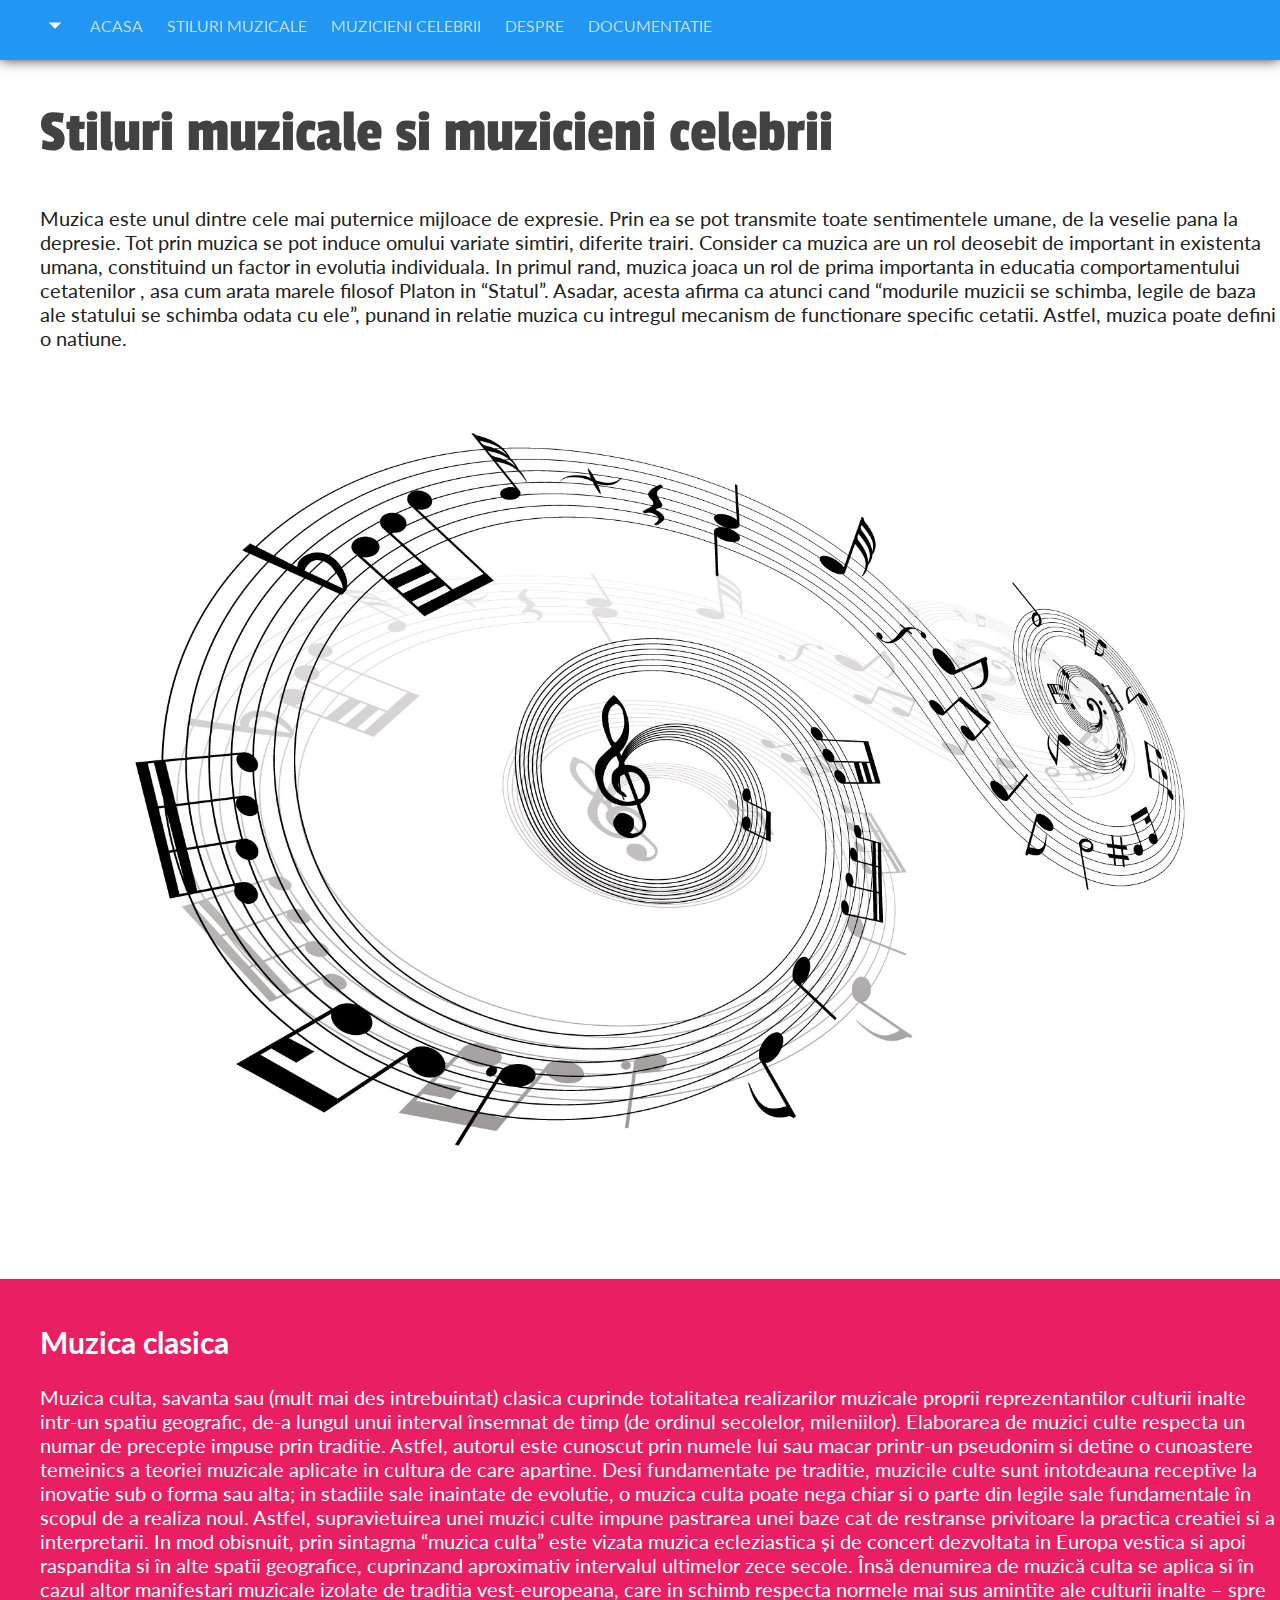
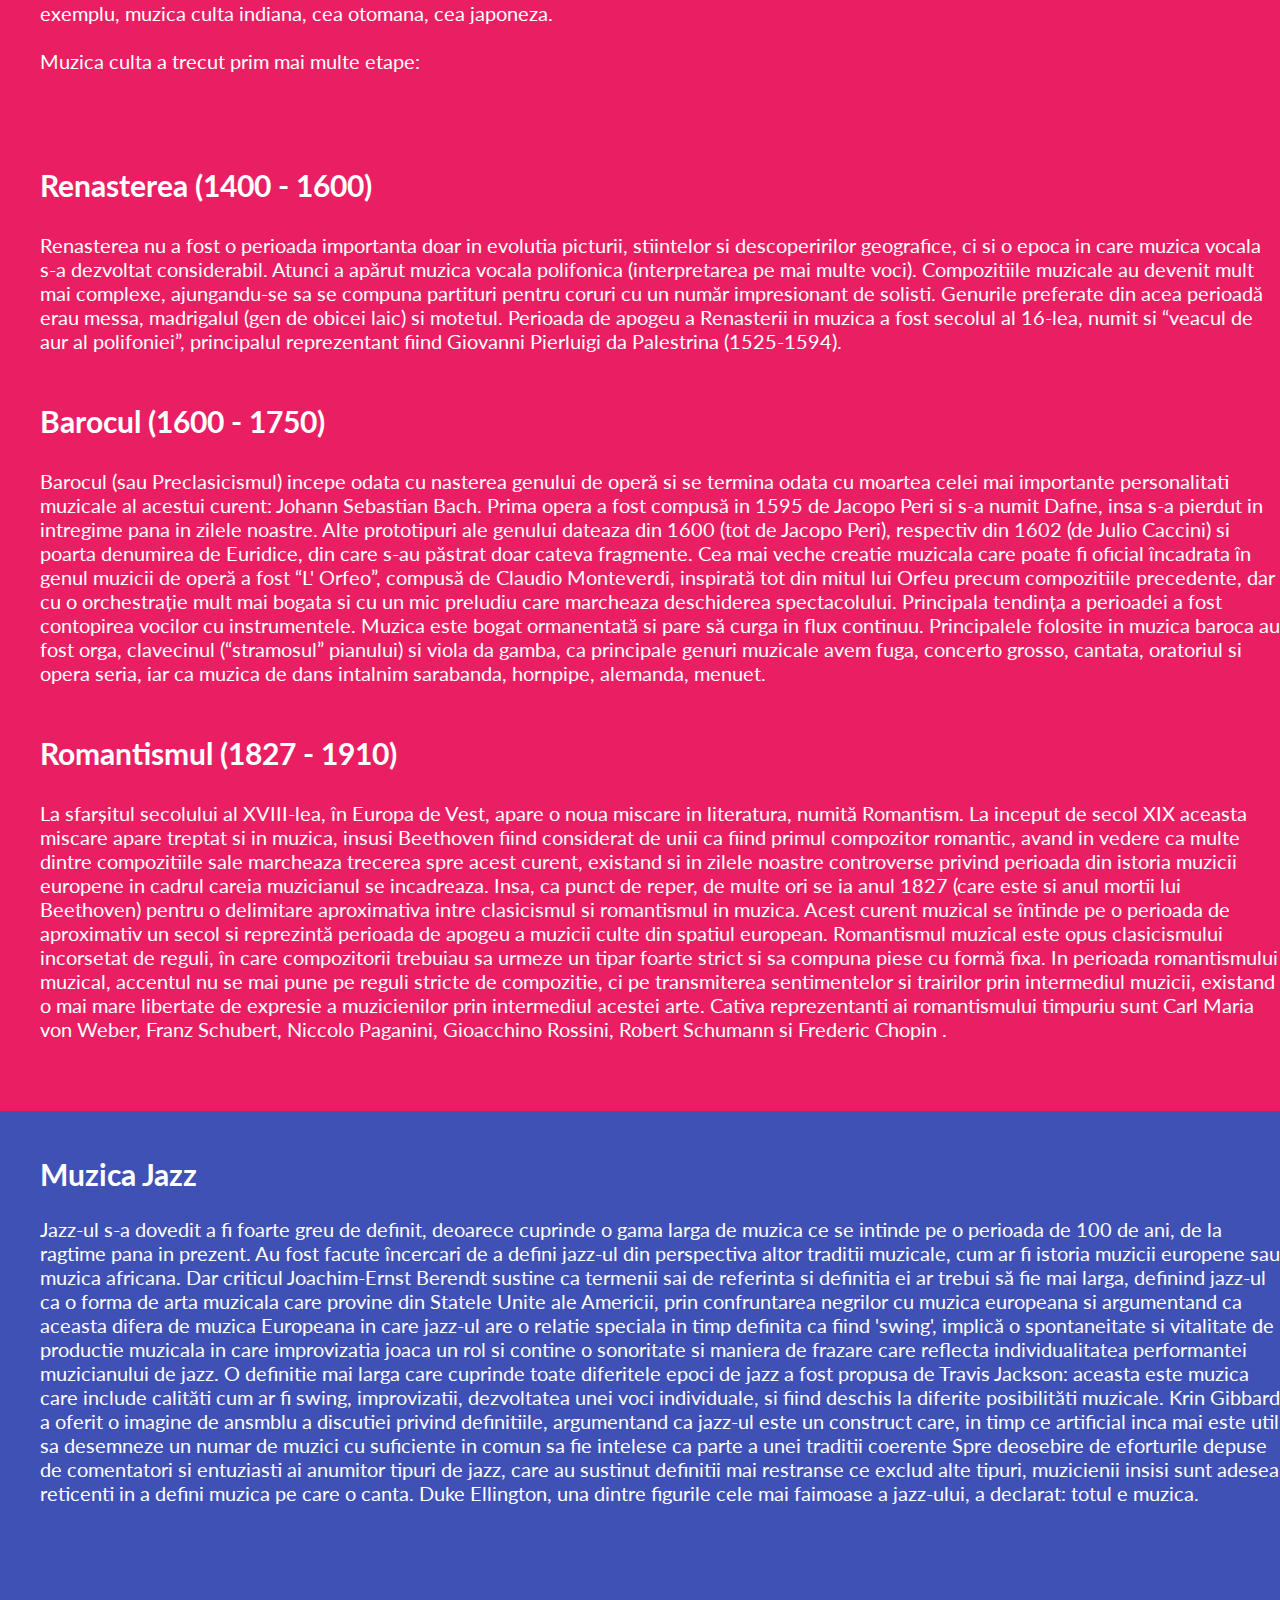
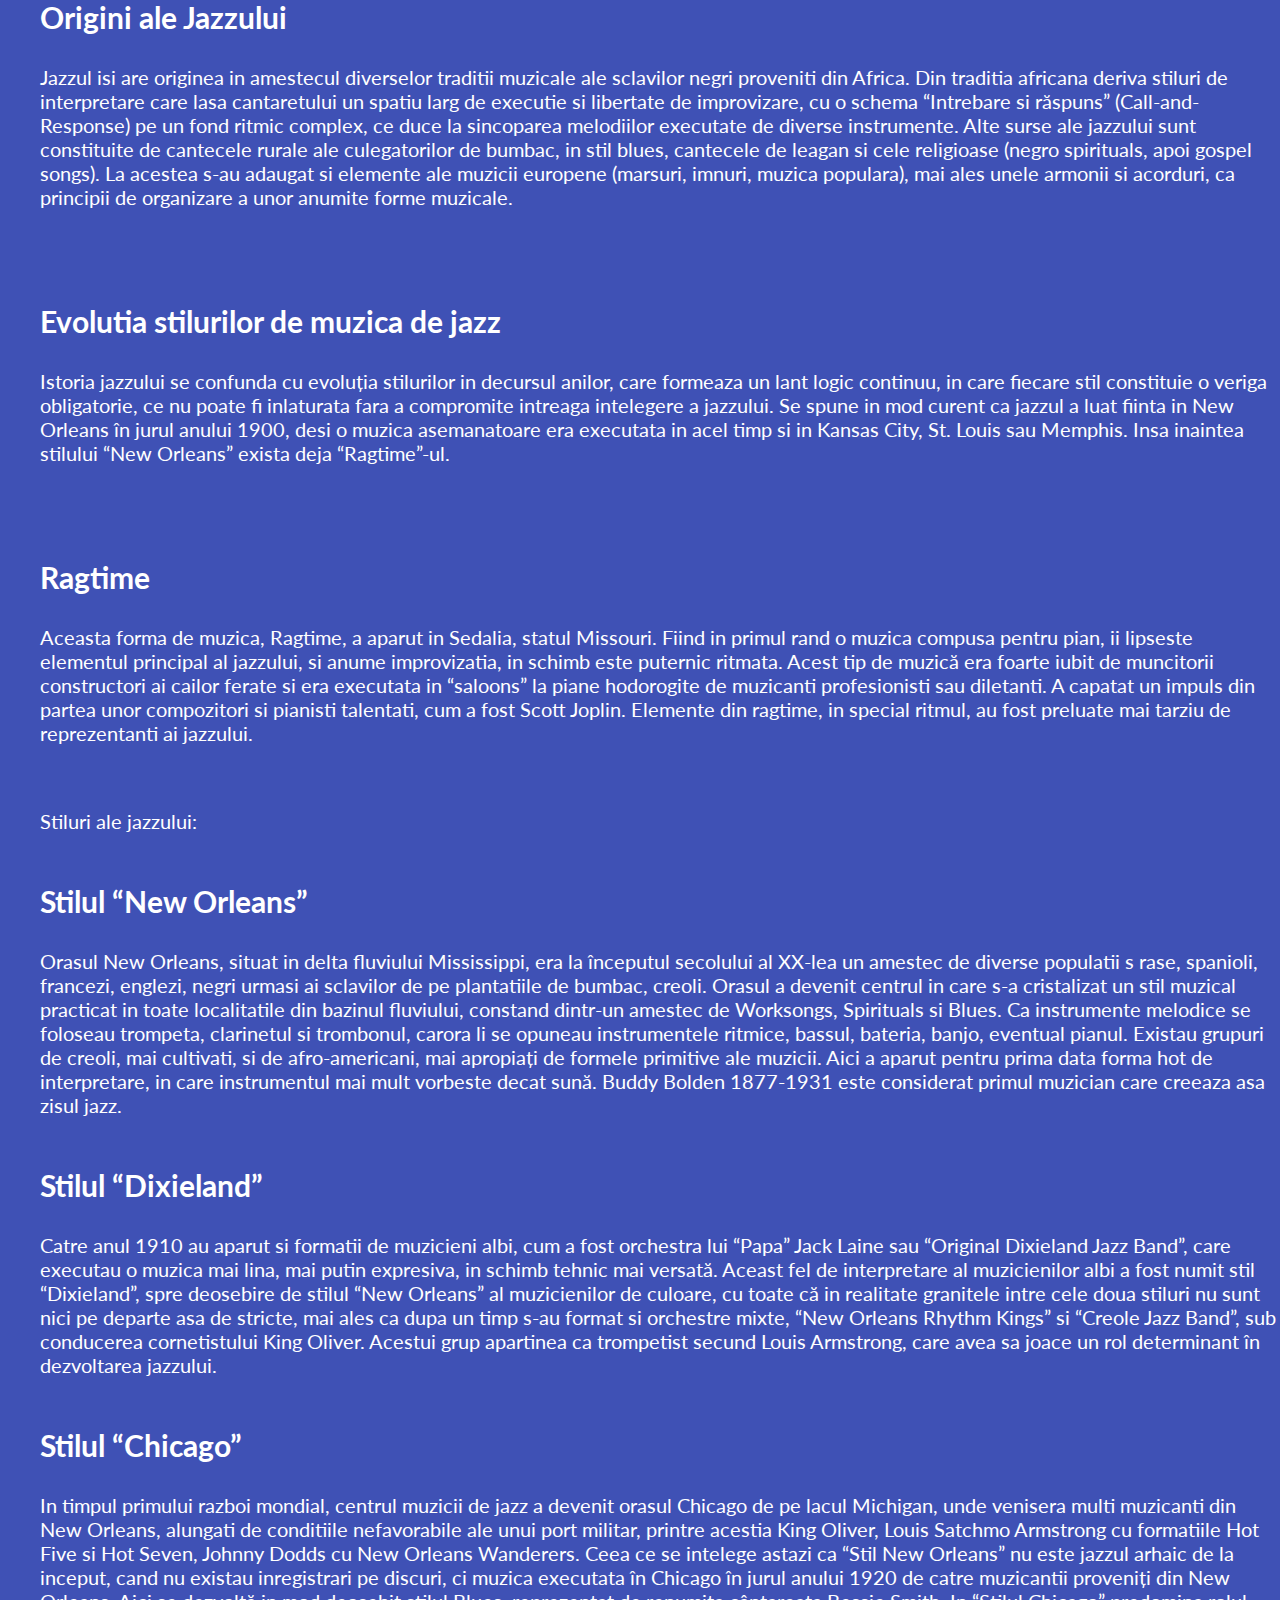
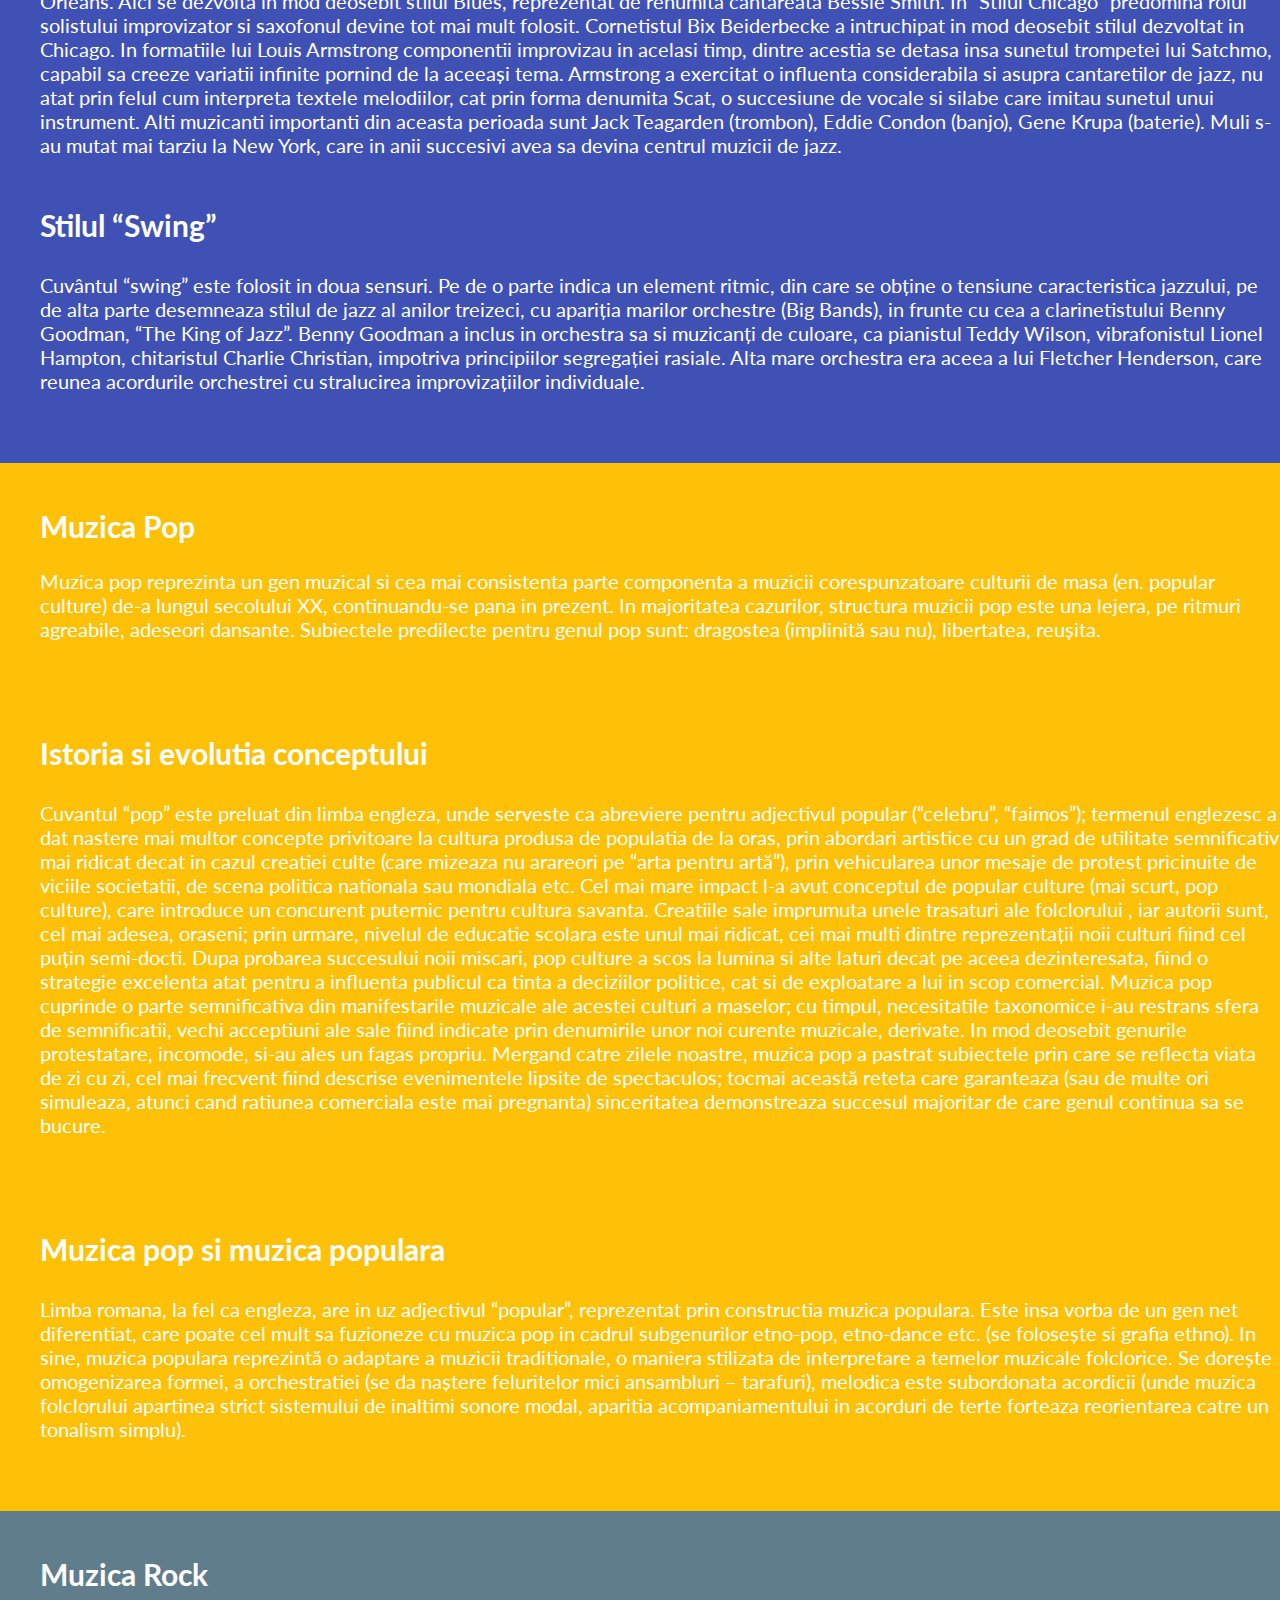
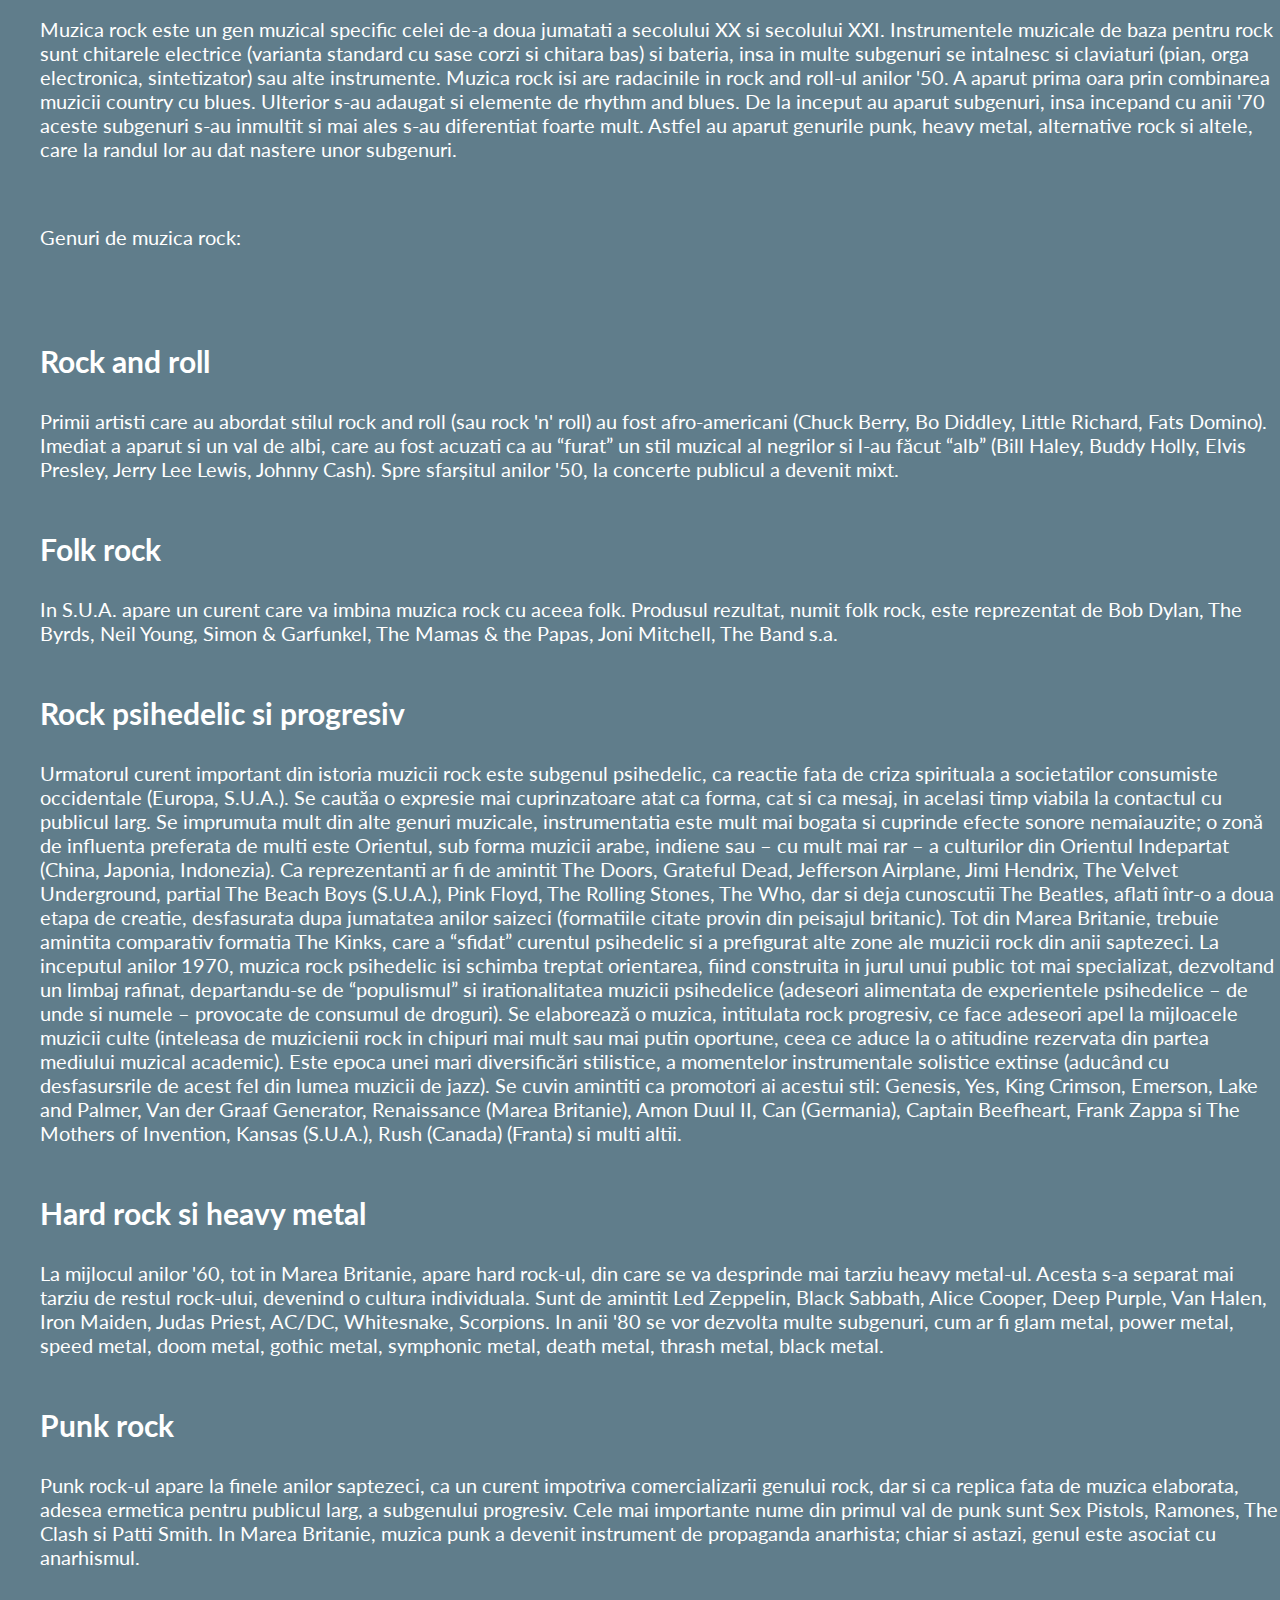
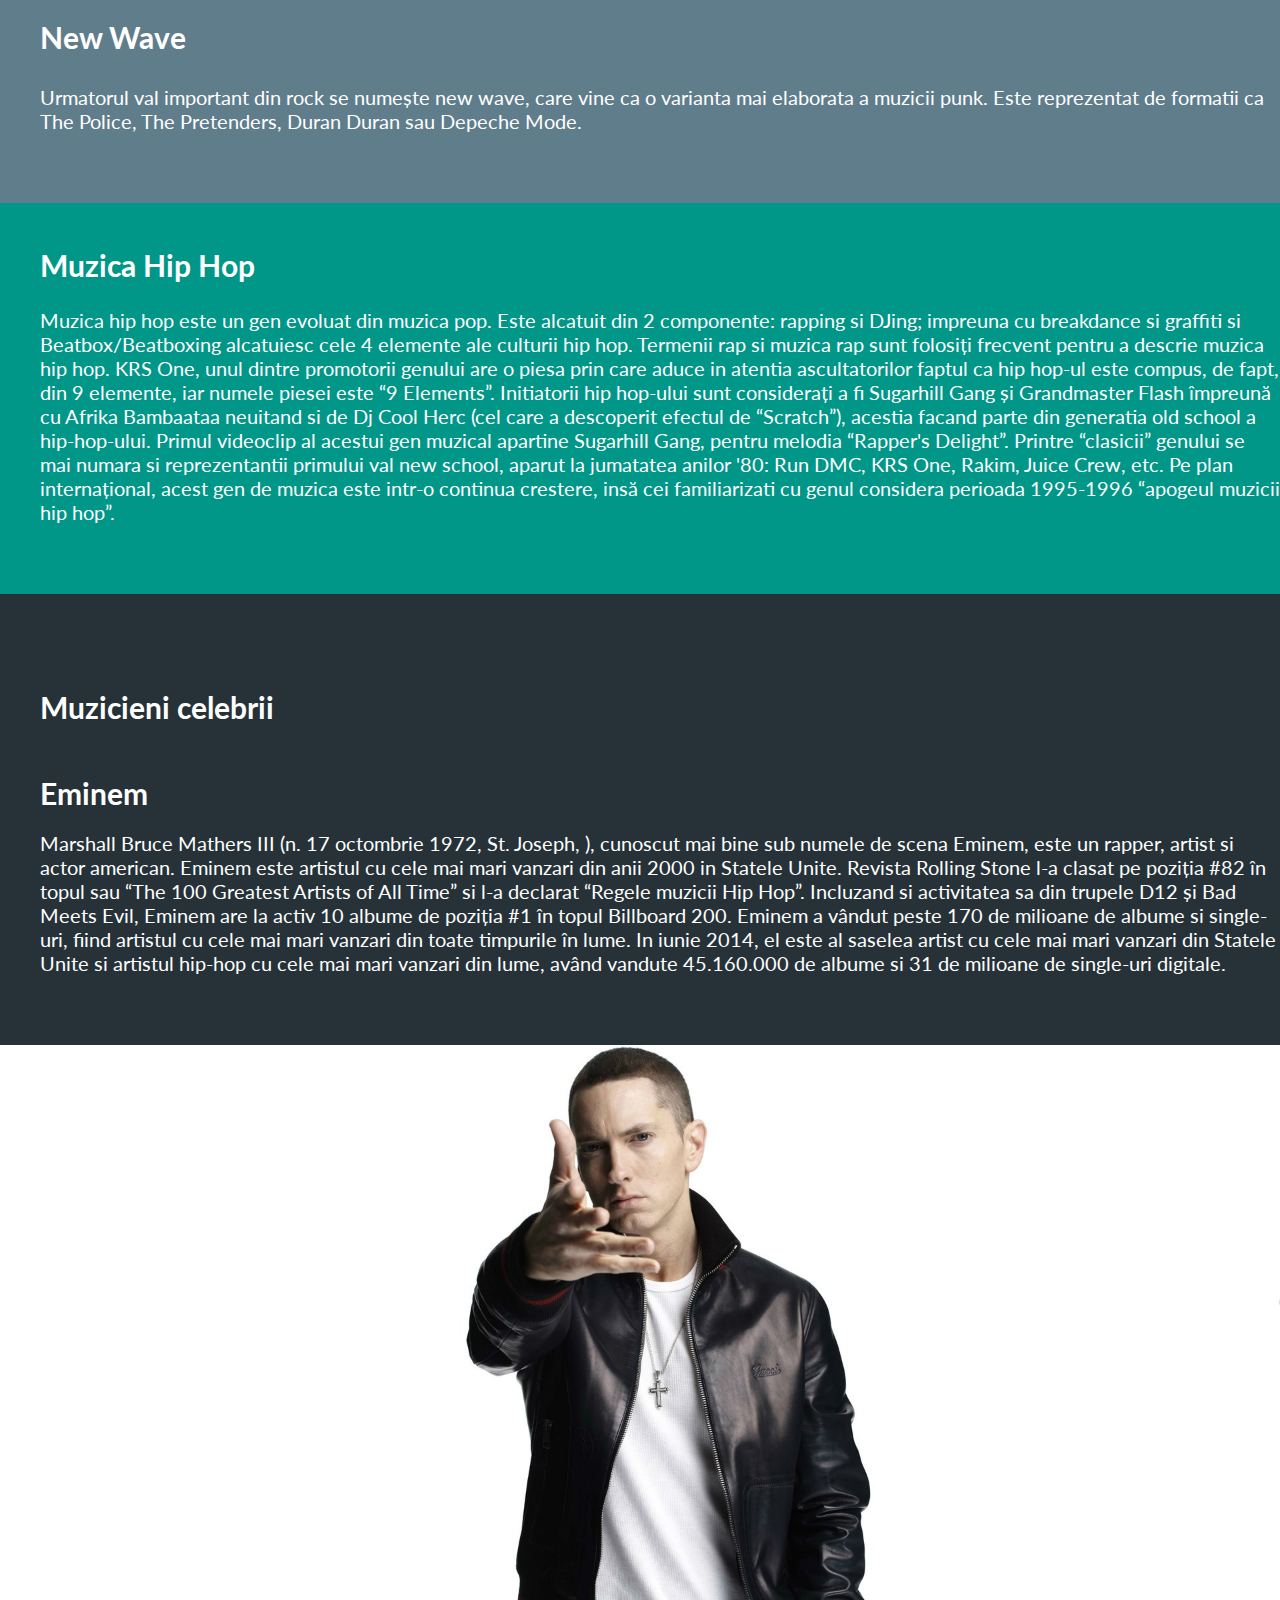
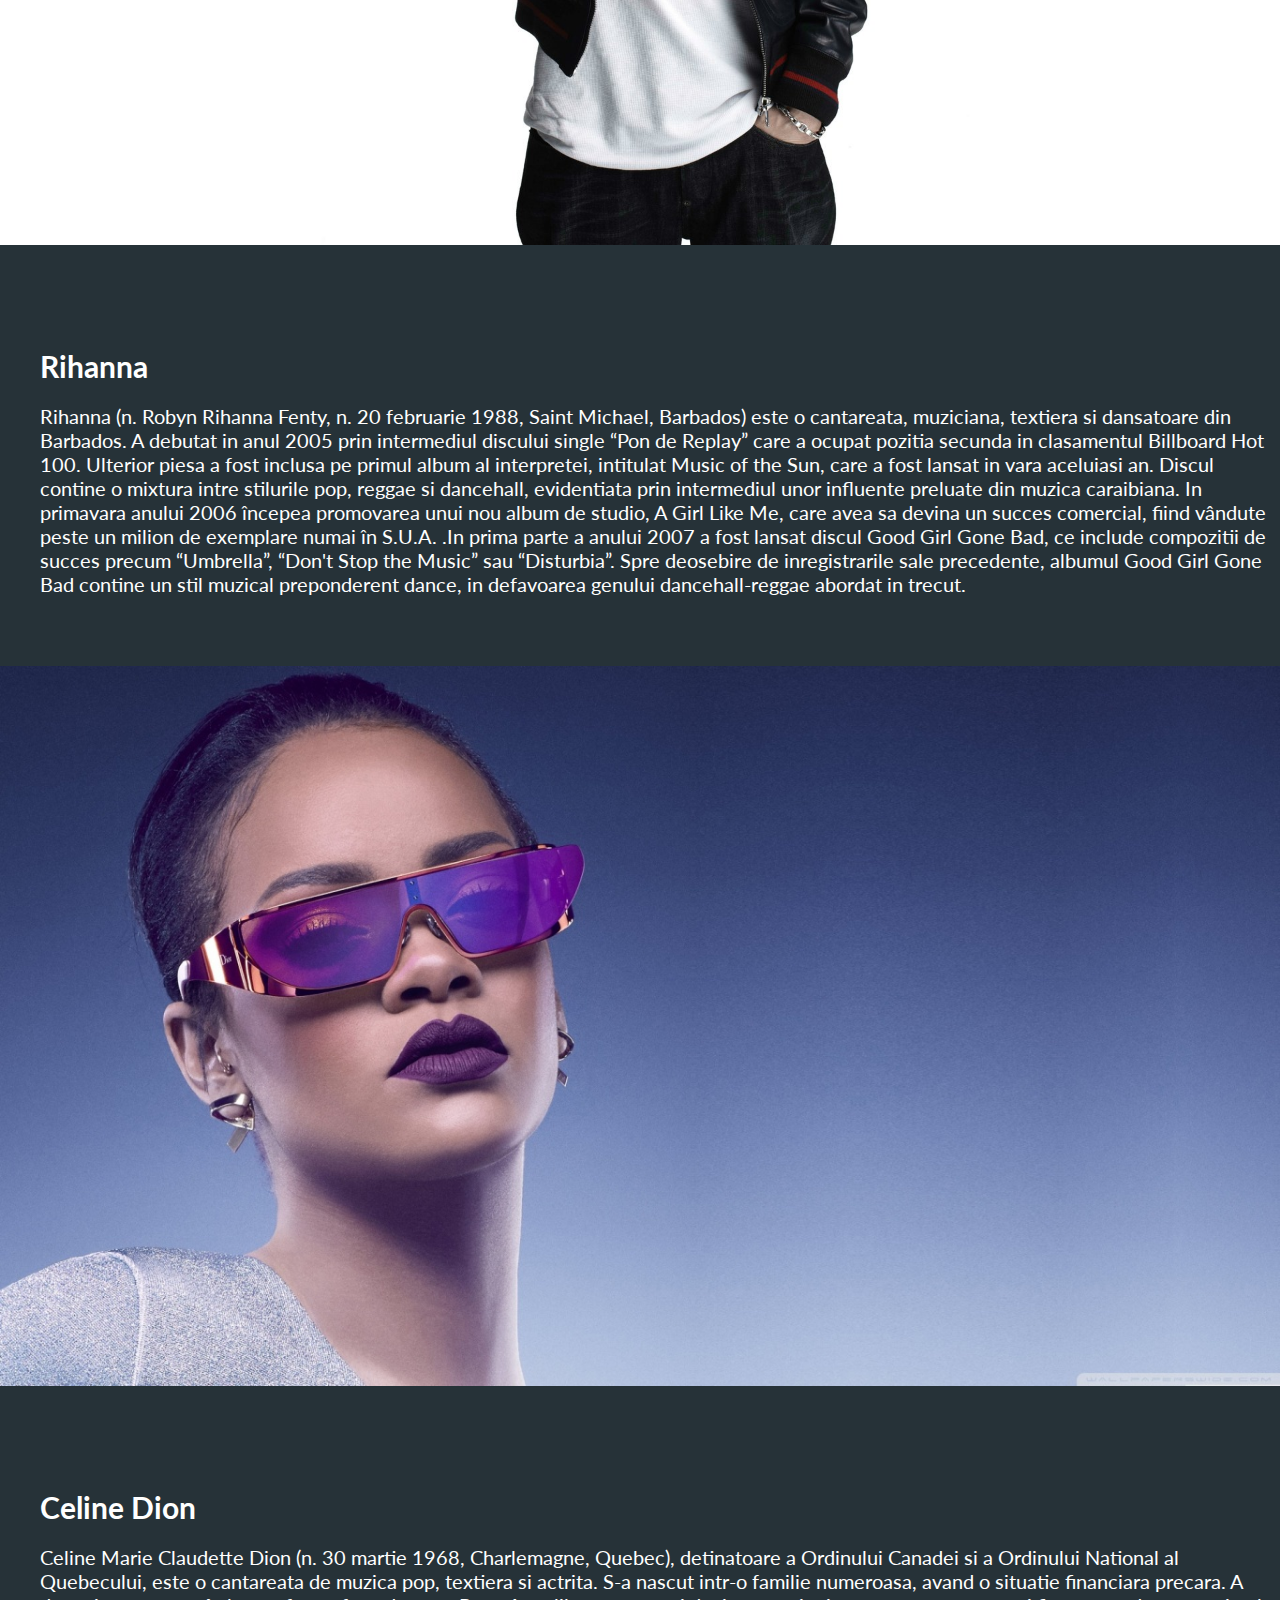
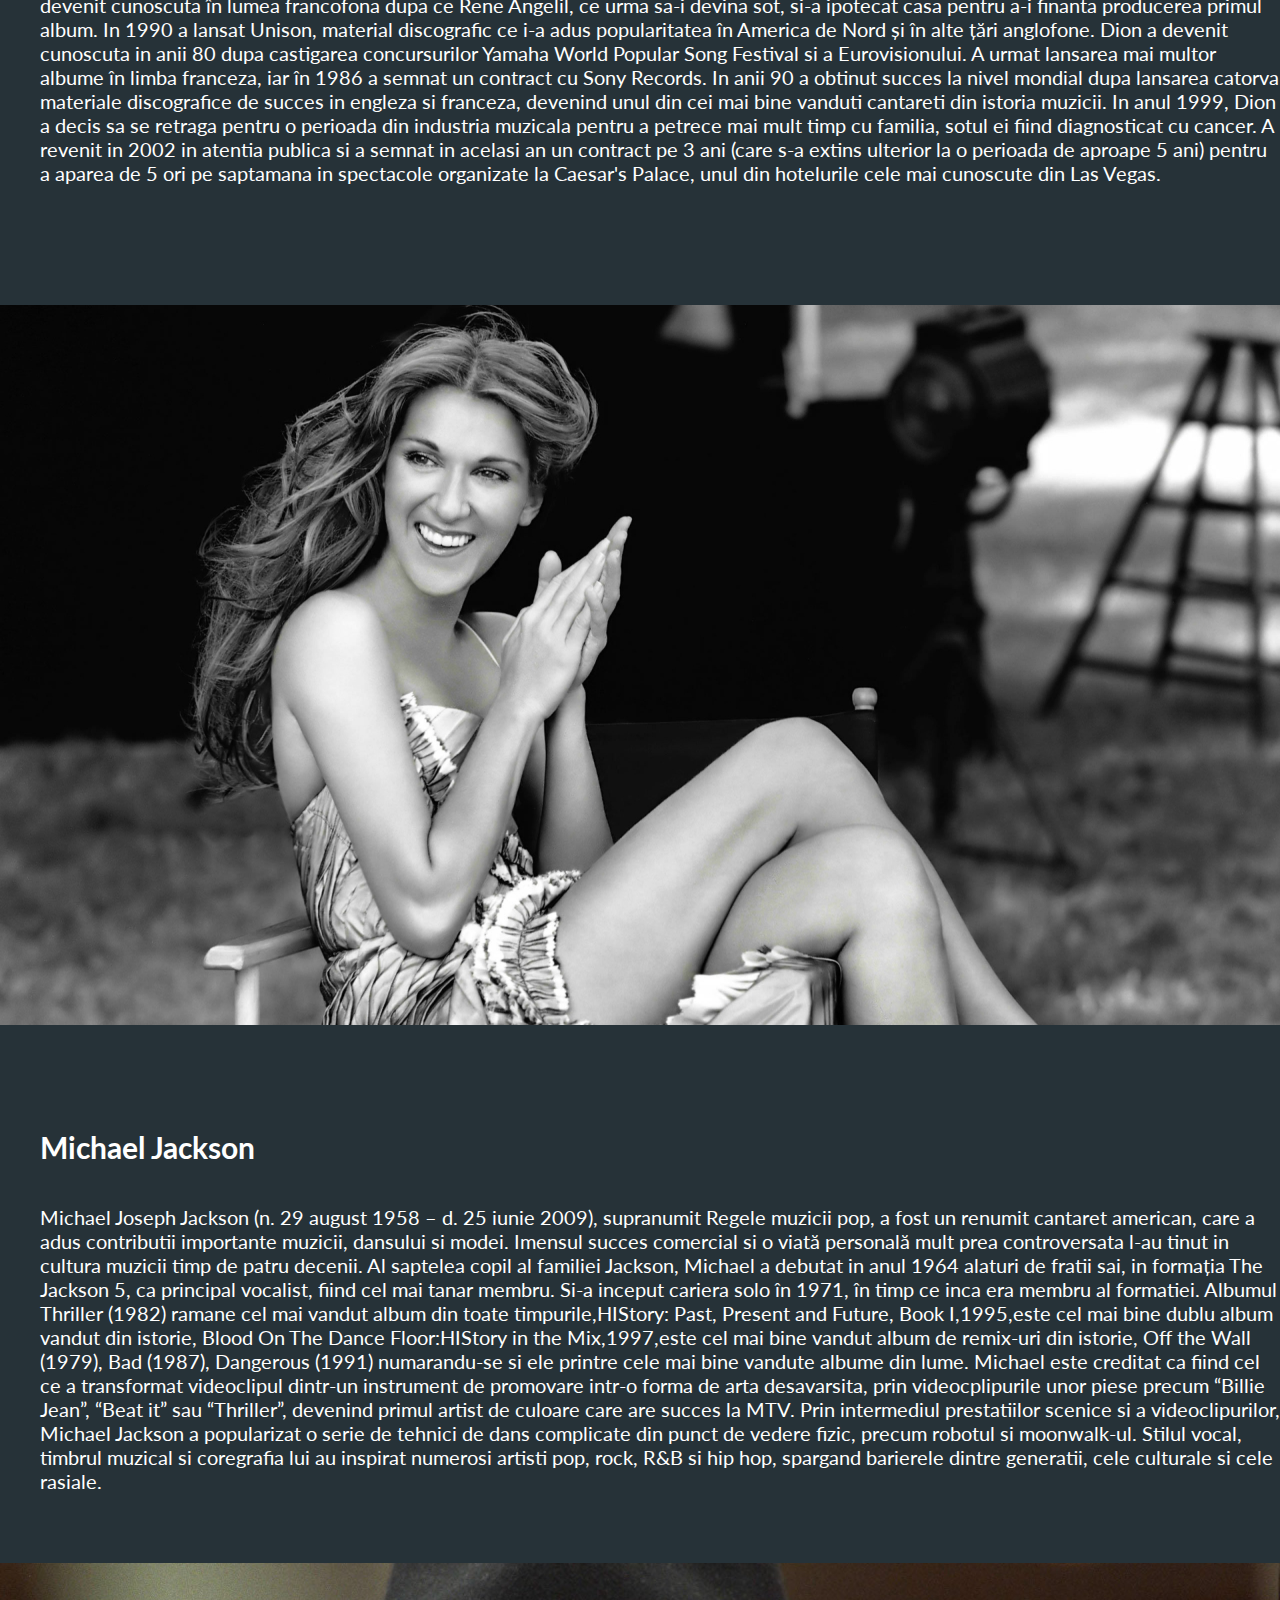
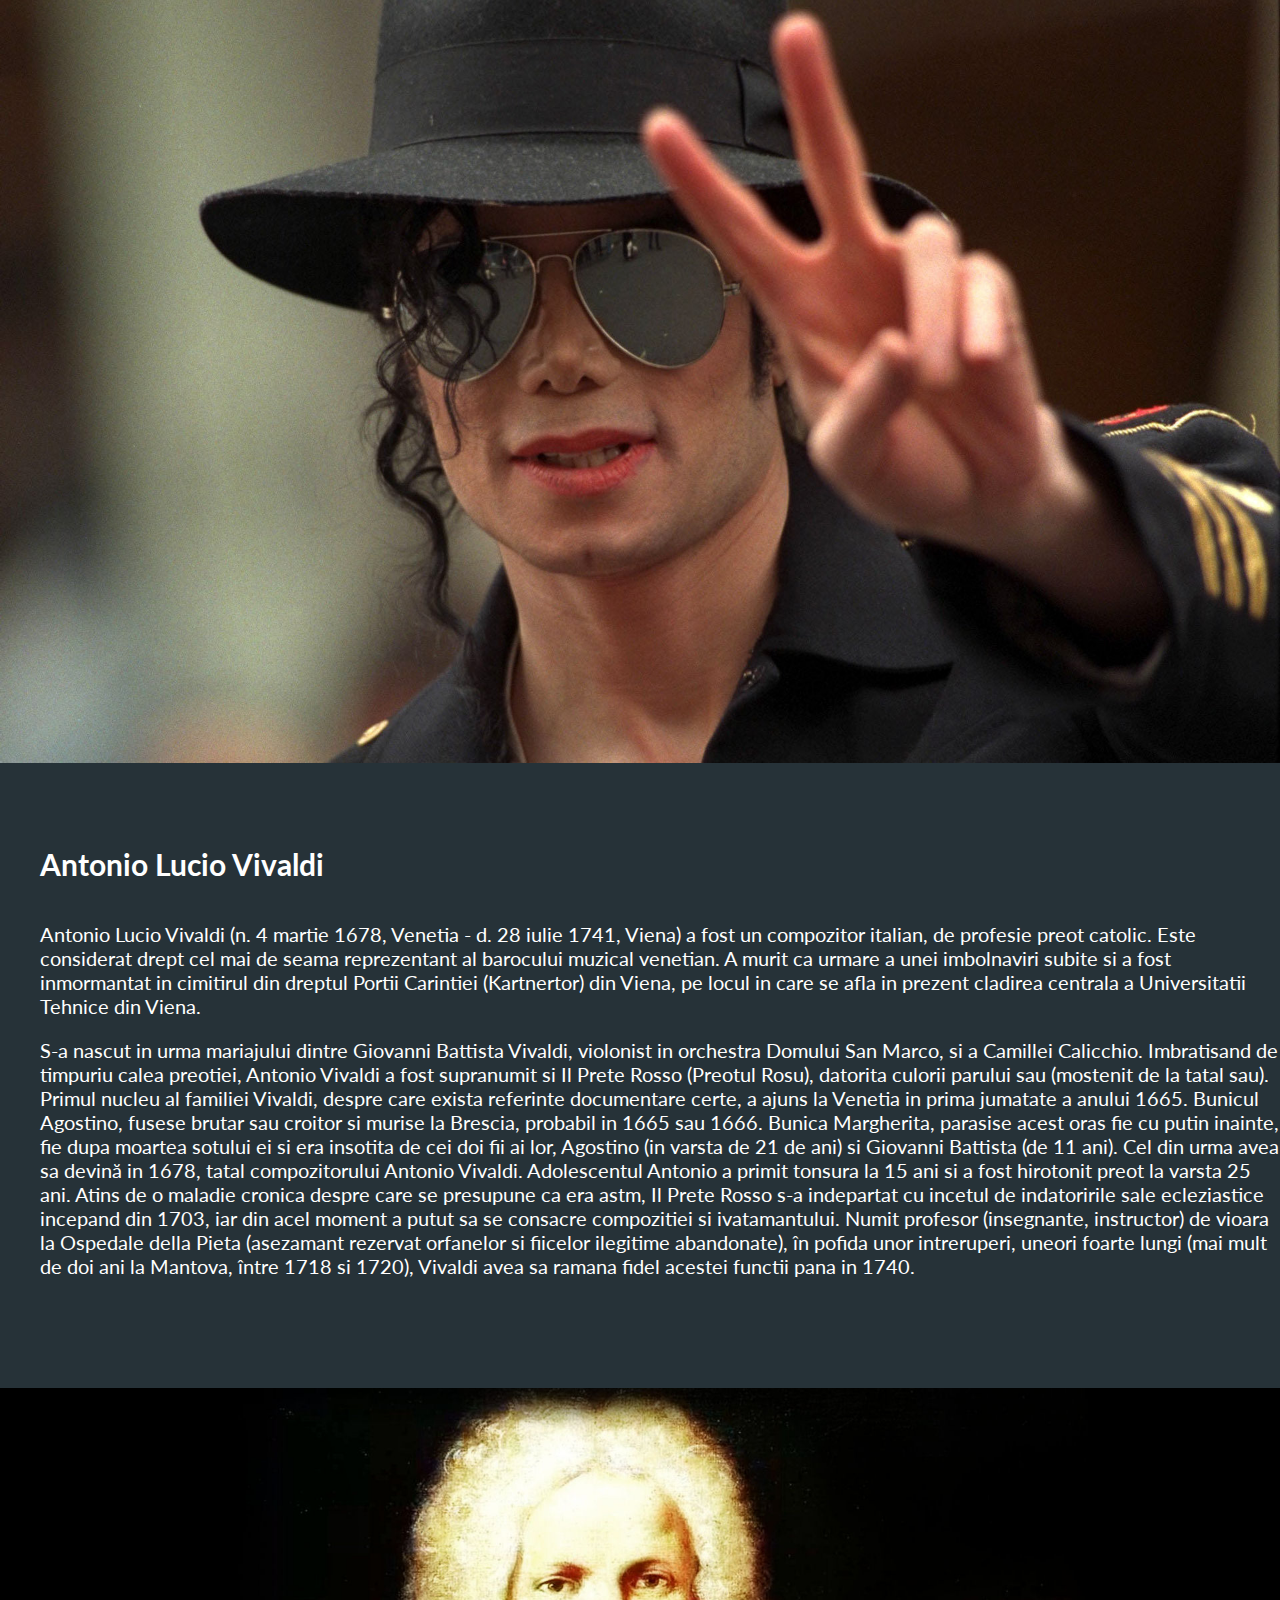
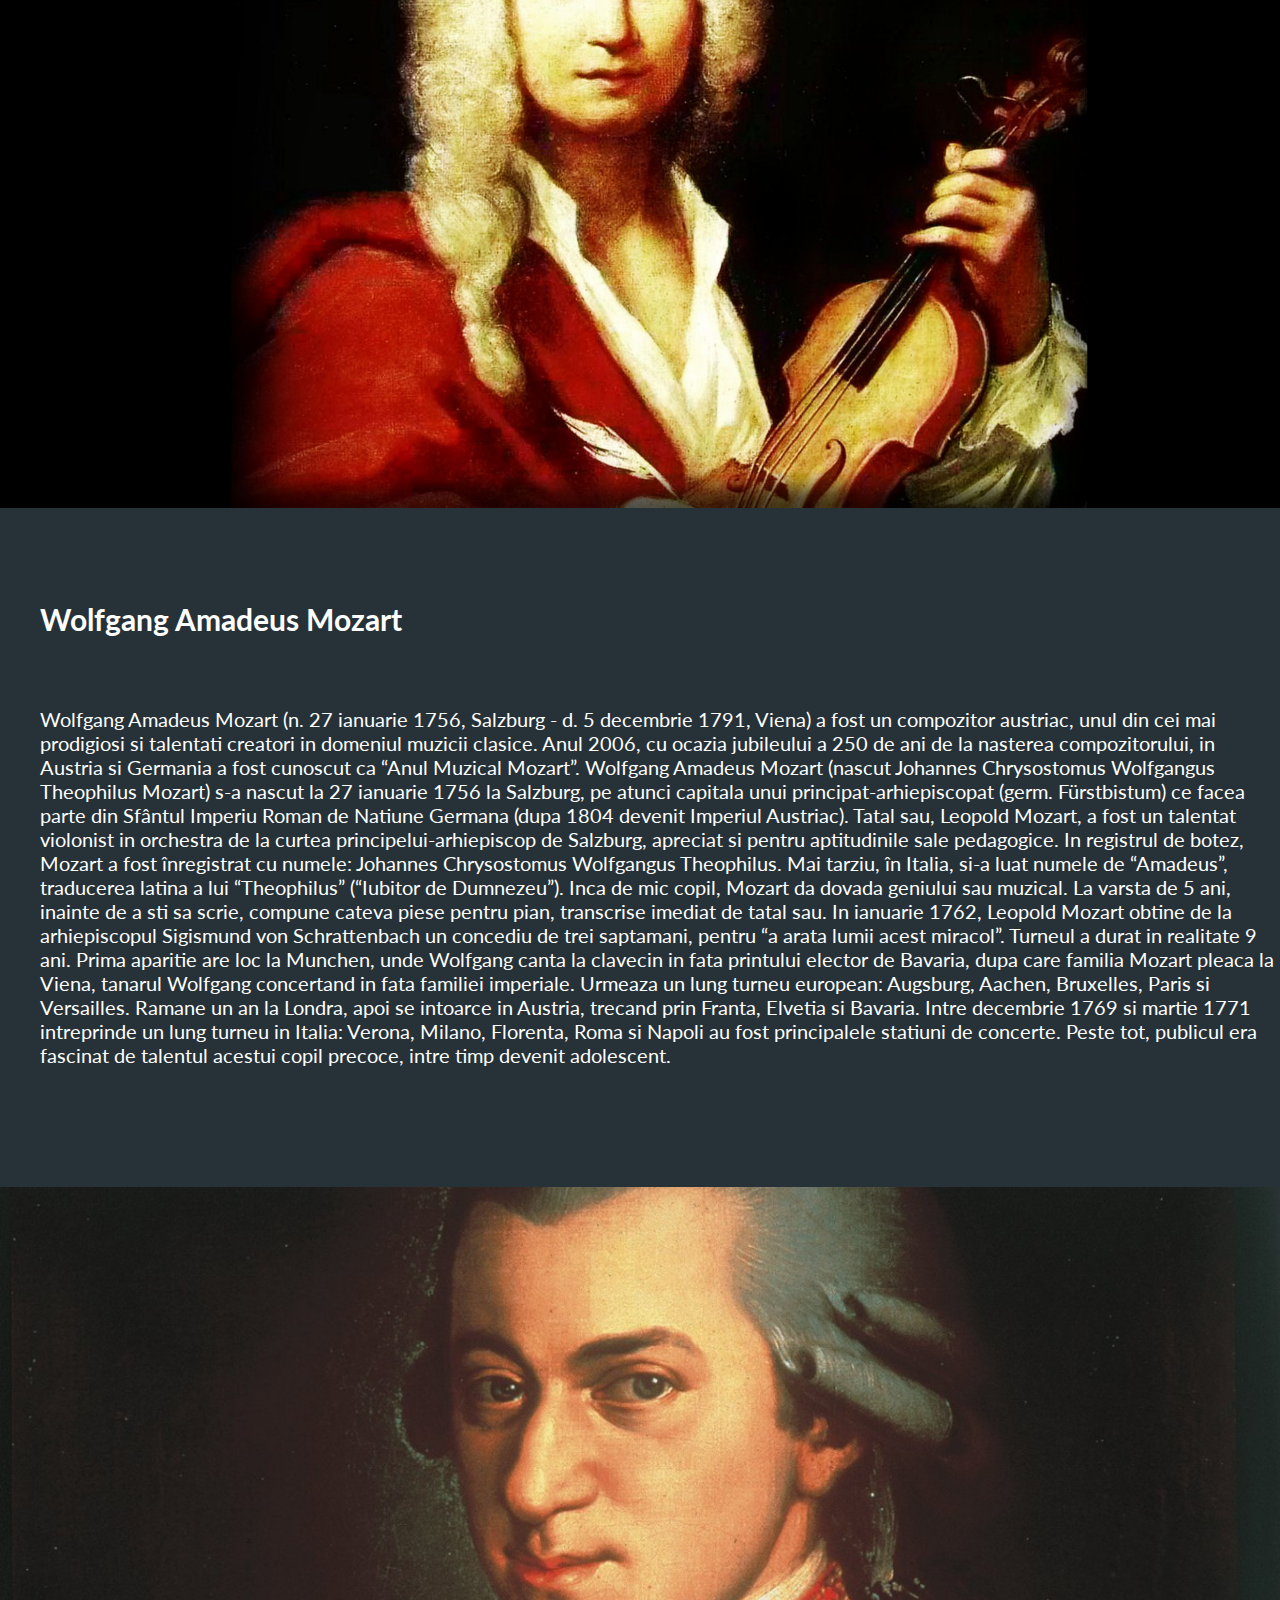
==== commit e27ea52b: "Some changes in the header" ====
--- a/index.html
+++ b/index.html
@@ -16,7 +16,8 @@
                 <li><a href="#top">Acasa</a></li>
                 <li><a href="#stiluri_muzicale">Stiluri muzicale</a></li>
                 <li><a href="#muzicieni_celebrii">Muzicieni celebrii</a></li>
-                <li><a href="resurse.html" target="_blank">Resurse</a></li>
+                <li><a href="resurse.html" target="_blank">Despre</a></li>
+                <li><a href="informatii.html" target="_blank">Documentatie</a></li>
             </ul>
         </nav>
     </header>
